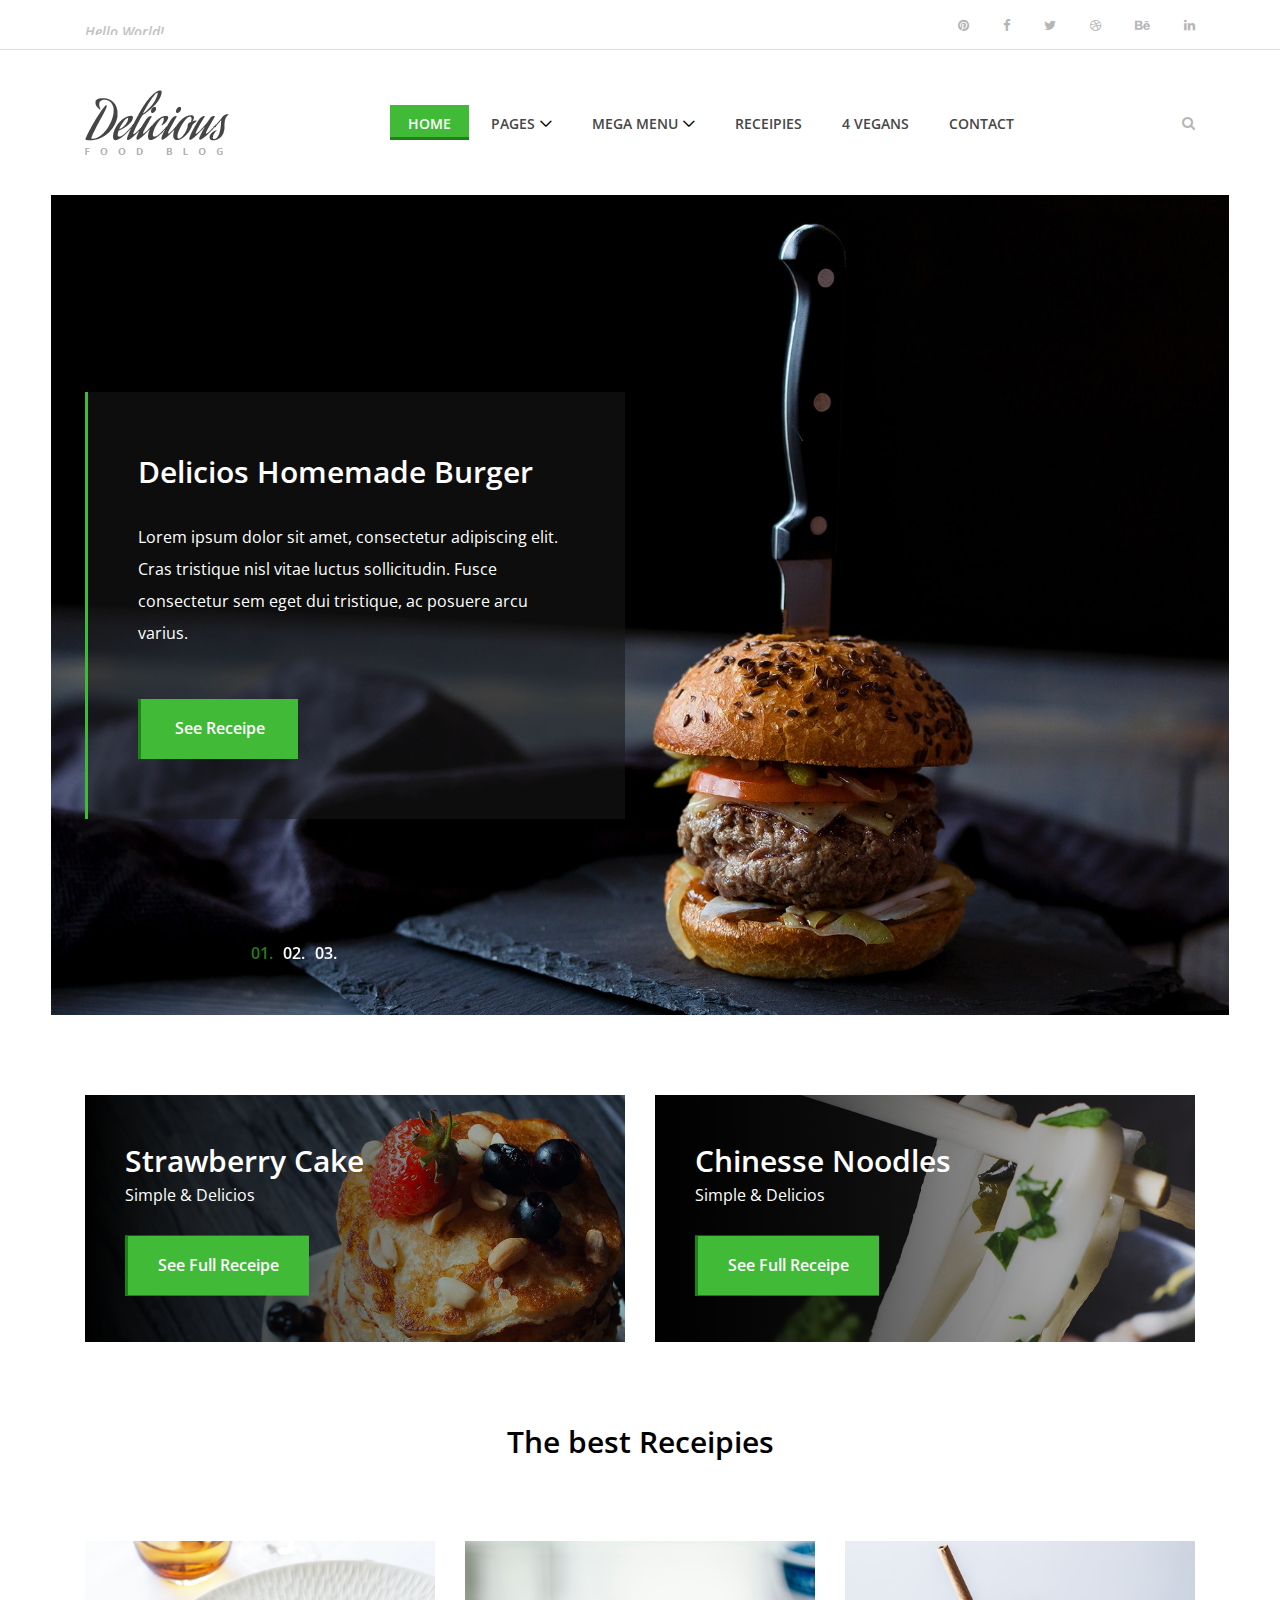
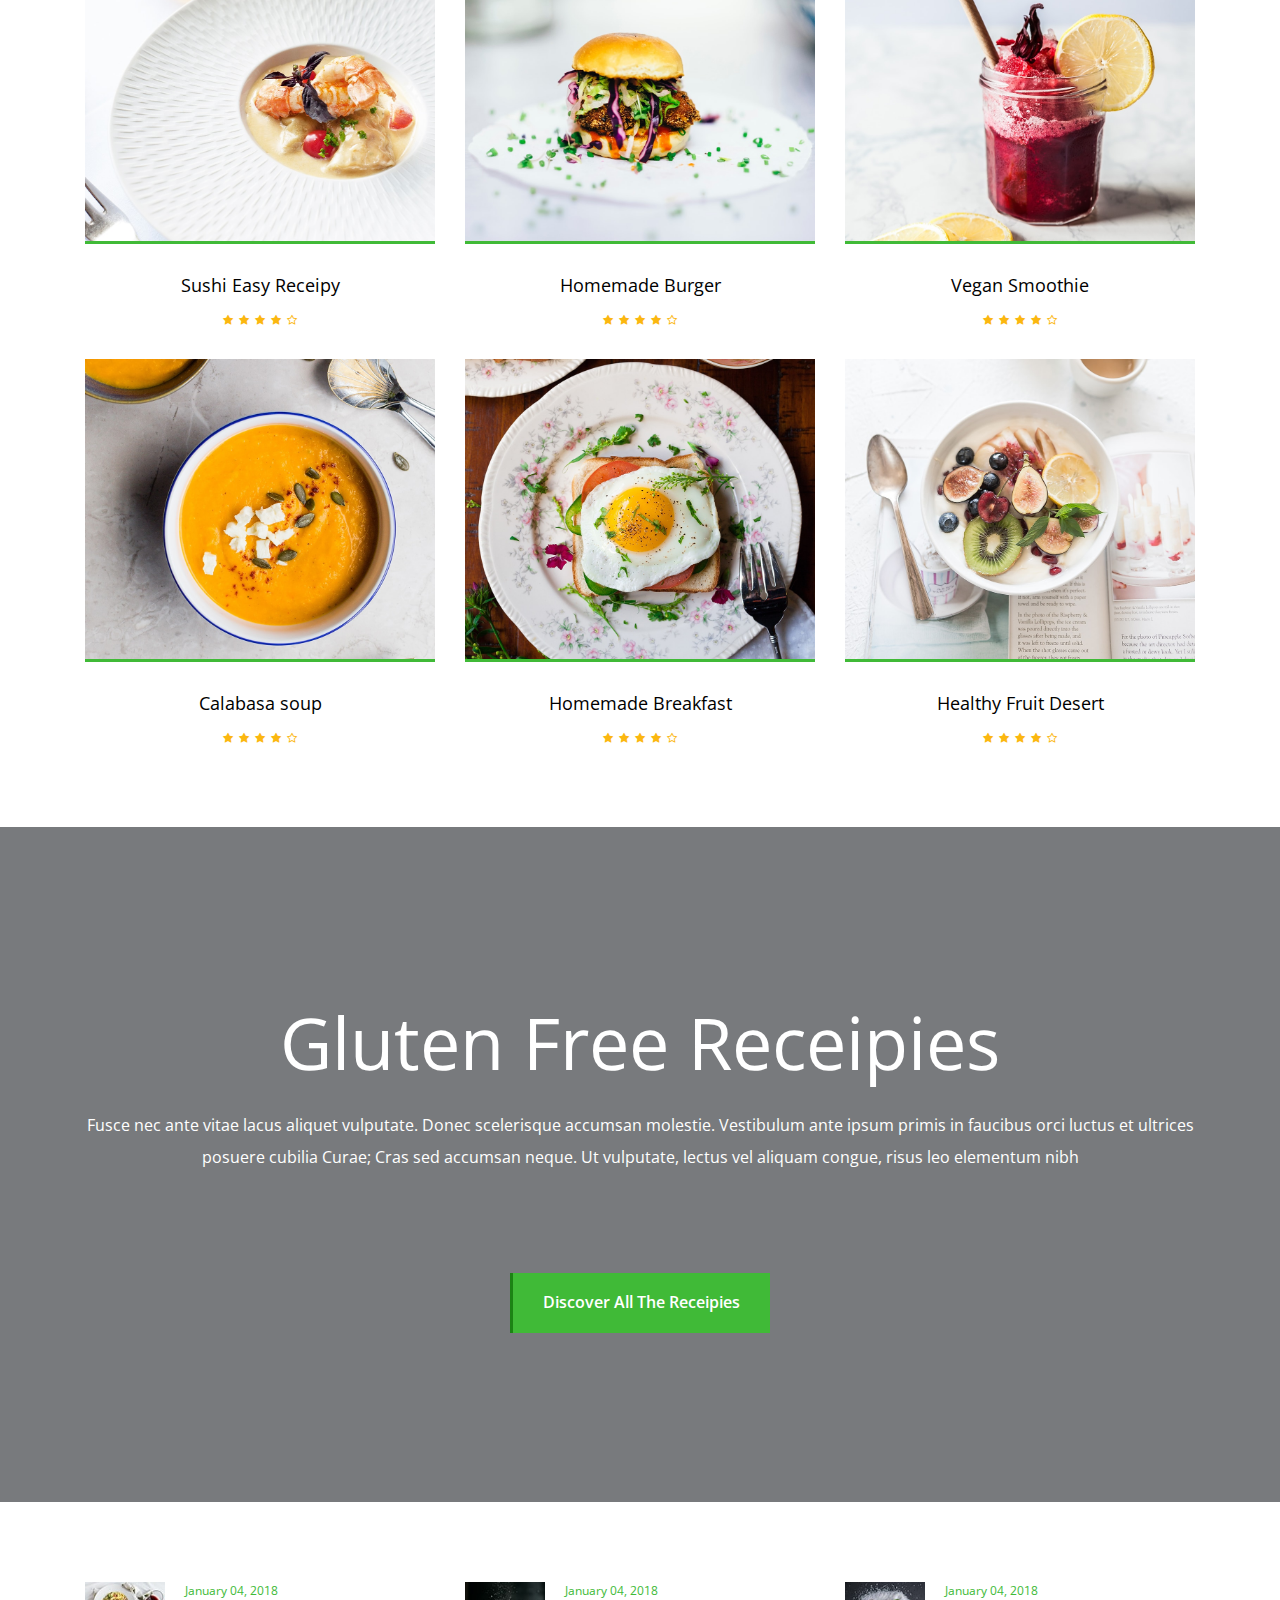
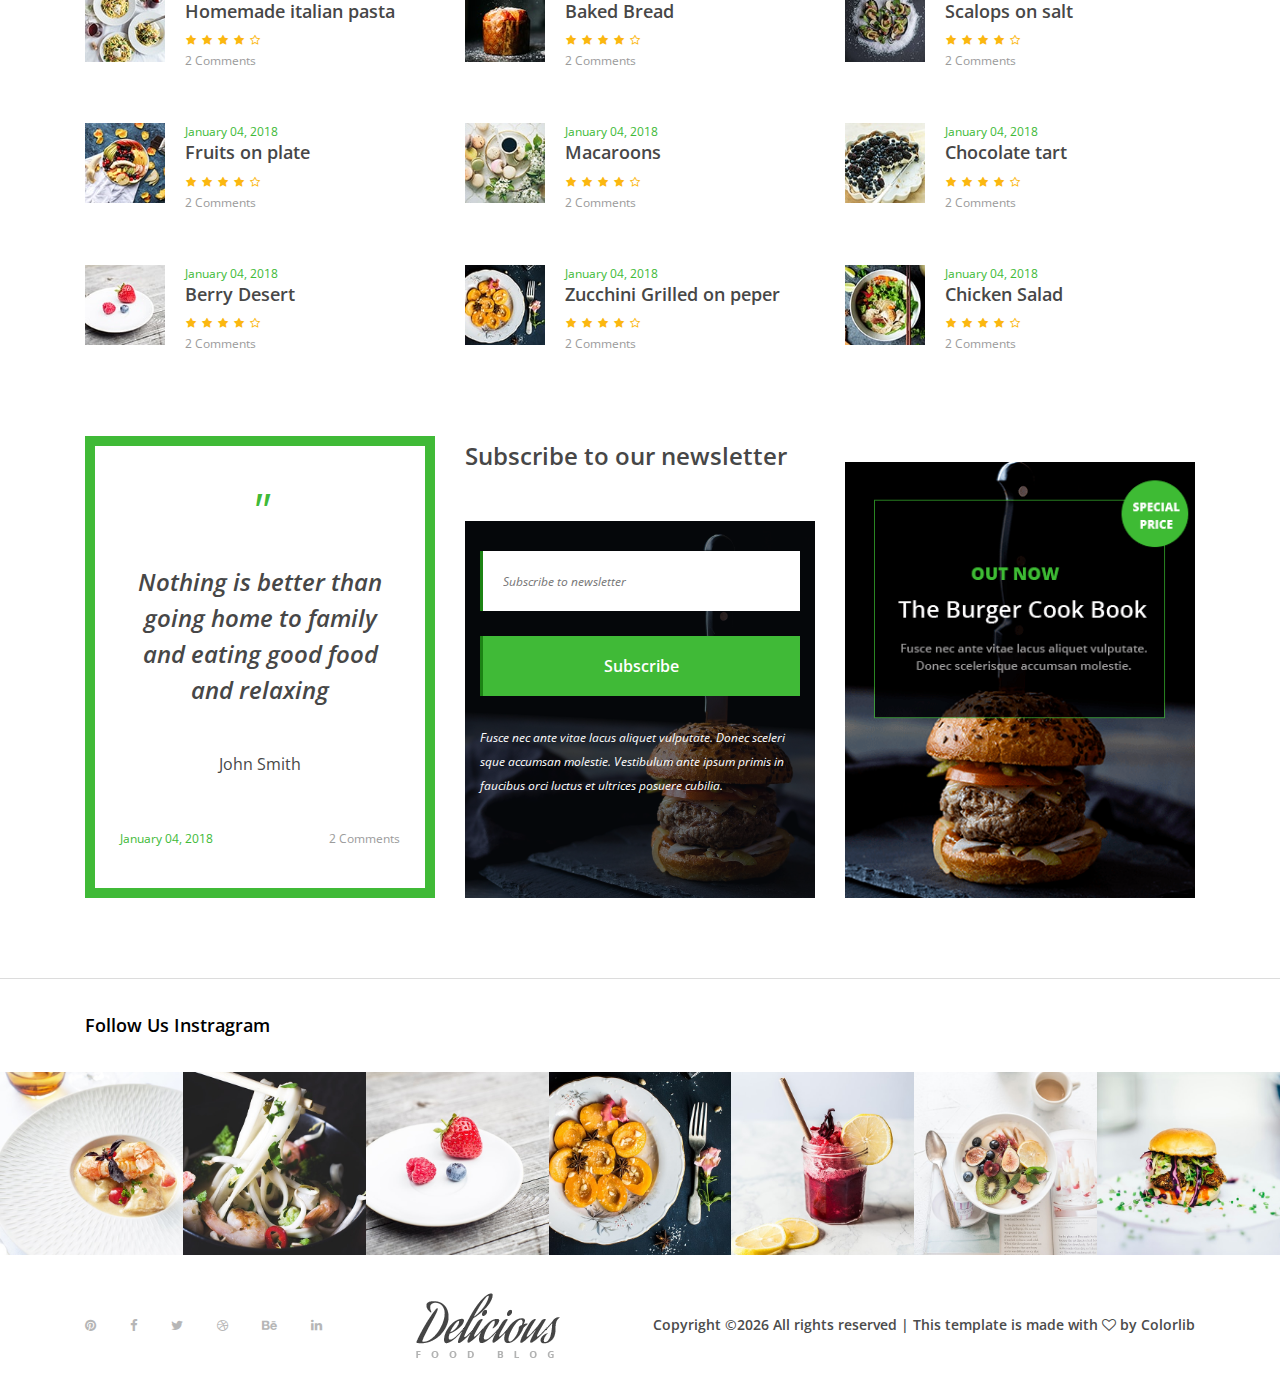
==== index.html @ e217703c "initial commit of colorlib delicious template" ====
<!DOCTYPE html>
<html lang="en">

<head>
    <meta charset="UTF-8">
    <meta name="description" content="">
    <meta http-equiv="X-UA-Compatible" content="IE=edge">
    <meta name="viewport" content="width=device-width, initial-scale=1, shrink-to-fit=no">
    <!-- The above 4 meta tags *must* come first in the head; any other head content must come *after* these tags -->

    <!-- Title -->
    <title>Delicious - Food Blog Template | Home</title>

    <!-- Favicon -->
    <link rel="icon" href="img/core-img/favicon.ico">

    <!-- Core Stylesheet -->
    <link rel="stylesheet" href="style.css">

</head>

<body>
    <!-- Preloader -->
    <div id="preloader">
        <i class="circle-preloader"></i>
        <img src="img/core-img/salad.png" alt="">
    </div>

    <!-- Search Wrapper -->
    <div class="search-wrapper">
        <!-- Close Btn -->
        <div class="close-btn"><i class="fa fa-times" aria-hidden="true"></i></div>

        <div class="container">
            <div class="row">
                <div class="col-12">
                    <form action="#" method="post">
                        <input type="search" name="search" placeholder="Type any keywords...">
                        <button type="submit"><i class="fa fa-search" aria-hidden="true"></i></button>
                    </form>
                </div>
            </div>
        </div>
    </div>

    <!-- ##### Header Area Start ##### -->
    <header class="header-area">

        <!-- Top Header Area -->
        <div class="top-header-area">
            <div class="container h-100">
                <div class="row h-100 align-items-center justify-content-between">
                    <!-- Breaking News -->
                    <div class="col-12 col-sm-6">
                        <div class="breaking-news">
                            <div id="breakingNewsTicker" class="ticker">
                                <ul>
                                    <li><a href="#">Hello World!</a></li>
                                    <li><a href="#">Welcome to Colorlib Family.</a></li>
                                    <li><a href="#">Hello Delicious!</a></li>
                                </ul>
                            </div>
                        </div>
                    </div>

                    <!-- Top Social Info -->
                    <div class="col-12 col-sm-6">
                        <div class="top-social-info text-right">
                            <a href="#"><i class="fa fa-pinterest" aria-hidden="true"></i></a>
                            <a href="#"><i class="fa fa-facebook" aria-hidden="true"></i></a>
                            <a href="#"><i class="fa fa-twitter" aria-hidden="true"></i></a>
                            <a href="#"><i class="fa fa-dribbble" aria-hidden="true"></i></a>
                            <a href="#"><i class="fa fa-behance" aria-hidden="true"></i></a>
                            <a href="#"><i class="fa fa-linkedin" aria-hidden="true"></i></a>
                        </div>
                    </div>
                </div>
            </div>
        </div>

        <!-- Navbar Area -->
        <div class="delicious-main-menu">
            <div class="classy-nav-container breakpoint-off">
                <div class="container">
                    <!-- Menu -->
                    <nav class="classy-navbar justify-content-between" id="deliciousNav">

                        <!-- Logo -->
                        <a class="nav-brand" href="index.html"><img src="img/core-img/logo.png" alt=""></a>

                        <!-- Navbar Toggler -->
                        <div class="classy-navbar-toggler">
                            <span class="navbarToggler"><span></span><span></span><span></span></span>
                        </div>

                        <!-- Menu -->
                        <div class="classy-menu">

                            <!-- close btn -->
                            <div class="classycloseIcon">
                                <div class="cross-wrap"><span class="top"></span><span class="bottom"></span></div>
                            </div>

                            <!-- Nav Start -->
                            <div class="classynav">
                                <ul>
                                    <li class="active"><a href="index.html">Home</a></li>
                                    <li><a href="#">Pages</a>
                                        <ul class="dropdown">
                                            <li><a href="index.html">Home</a></li>
                                            <li><a href="about.html">About Us</a></li>
                                            <li><a href="blog-post.html">Blog Post</a></li>
                                            <li><a href="receipe-post.html">Receipe Post</a></li>
                                            <li><a href="contact.html">Contact</a></li>
                                            <li><a href="elements.html">Elements</a></li>
                                            <li><a href="#">Dropdown</a>
                                                <ul class="dropdown">
                                                    <li><a href="index.html">Home</a></li>
                                                    <li><a href="about.html">About Us</a></li>
                                                    <li><a href="blog-post.html">Blog Post</a></li>
                                                    <li><a href="receipe-post.html">Receipe Post</a></li>
                                                    <li><a href="contact.html">Contact</a></li>
                                                    <li><a href="elements.html">Elements</a></li>
                                                    <li><a href="#">Dropdown</a>
                                                        <ul class="dropdown">
                                                            <li><a href="index.html">Home</a></li>
                                                            <li><a href="about.html">About Us</a></li>
                                                            <li><a href="blog-post.html">Blog Post</a></li>
                                                            <li><a href="receipe-post.html">Receipe Post</a></li>
                                                            <li><a href="contact.html">Contact</a></li>
                                                            <li><a href="elements.html">Elements</a></li>
                                                        </ul>
                                                    </li>
                                                </ul>
                                            </li>
                                        </ul>
                                    </li>
                                    <li><a href="#">Mega Menu</a>
                                        <div class="megamenu">
                                            <ul class="single-mega cn-col-4">
                                                <li class="title">Catagory</li>
                                                <li><a href="index.html">Home</a></li>
                                                <li><a href="about.html">About Us</a></li>
                                                <li><a href="blog-post.html">Blog Post</a></li>
                                                <li><a href="receipe-post.html">Receipe Post</a></li>
                                                <li><a href="contact.html">Contact</a></li>
                                                <li><a href="elements.html">Elements</a></li>
                                            </ul>
                                            <ul class="single-mega cn-col-4">
                                                <li class="title">Catagory</li>
                                                <li><a href="index.html">Home</a></li>
                                                <li><a href="about.html">About Us</a></li>
                                                <li><a href="blog-post.html">Blog Post</a></li>
                                                <li><a href="receipe-post.html">Receipe Post</a></li>
                                                <li><a href="contact.html">Contact</a></li>
                                                <li><a href="elements.html">Elements</a></li>
                                            </ul>
                                            <ul class="single-mega cn-col-4">
                                                <li class="title">Catagory</li>
                                                <li><a href="index.html">Home</a></li>
                                                <li><a href="about.html">About Us</a></li>
                                                <li><a href="blog-post.html">Blog Post</a></li>
                                                <li><a href="receipe-post.html">Receipe Post</a></li>
                                                <li><a href="contact.html">Contact</a></li>
                                                <li><a href="elements.html">Elements</a></li>
                                            </ul>
                                            <div class="single-mega cn-col-4">
                                                <div class="receipe-slider owl-carousel">
                                                    <a href="#"><img src="img/bg-img/bg1.jpg" alt=""></a>
                                                    <a href="#"><img src="img/bg-img/bg6.jpg" alt=""></a>
                                                </div>
                                            </div>
                                        </div>
                                    </li>
                                    <li><a href="receipe-post.html">Receipies</a></li>
                                    <li><a href="receipe-post.html">4 Vegans</a></li>
                                    <li><a href="contact.html">Contact</a></li>
                                </ul>

                                <!-- Newsletter Form -->
                                <div class="search-btn">
                                    <i class="fa fa-search" aria-hidden="true"></i>
                                </div>

                            </div>
                            <!-- Nav End -->
                        </div>
                    </nav>
                </div>
            </div>
        </div>
    </header>
    <!-- ##### Header Area End ##### -->

    <!-- ##### Hero Area Start ##### -->
    <section class="hero-area">
        <div class="hero-slides owl-carousel">
            <!-- Single Hero Slide -->
            <div class="single-hero-slide bg-img" style="background-image: url(img/bg-img/bg1.jpg);">
                <div class="container h-100">
                    <div class="row h-100 align-items-center">
                        <div class="col-12 col-md-9 col-lg-7 col-xl-6">
                            <div class="hero-slides-content" data-animation="fadeInUp" data-delay="100ms">
                                <h2 data-animation="fadeInUp" data-delay="300ms">Delicios Homemade Burger</h2>
                                <p data-animation="fadeInUp" data-delay="700ms">Lorem ipsum dolor sit amet, consectetur adipiscing elit. Cras tristique nisl vitae luctus sollicitudin. Fusce consectetur sem eget dui tristique, ac posuere arcu varius.</p>
                                <a href="#" class="btn delicious-btn" data-animation="fadeInUp" data-delay="1000ms">See Receipe</a>
                            </div>
                        </div>
                    </div>
                </div>
            </div>

            <!-- Single Hero Slide -->
            <div class="single-hero-slide bg-img" style="background-image: url(img/bg-img/bg6.jpg);">
                <div class="container h-100">
                    <div class="row h-100 align-items-center">
                        <div class="col-12 col-md-9 col-lg-7 col-xl-6">
                            <div class="hero-slides-content" data-animation="fadeInUp" data-delay="100ms">
                                <h2 data-animation="fadeInUp" data-delay="300ms">Delicios Homemade Burger</h2>
                                <p data-animation="fadeInUp" data-delay="700ms">Lorem ipsum dolor sit amet, consectetur adipiscing elit. Cras tristique nisl vitae luctus sollicitudin. Fusce consectetur sem eget dui tristique, ac posuere arcu varius.</p>
                                <a href="#" class="btn delicious-btn" data-animation="fadeInUp" data-delay="1000ms">See Receipe</a>
                            </div>
                        </div>
                    </div>
                </div>
            </div>

            <!-- Single Hero Slide -->
            <div class="single-hero-slide bg-img" style="background-image: url(img/bg-img/bg7.jpg);">
                <div class="container h-100">
                    <div class="row h-100 align-items-center">
                        <div class="col-12 col-md-9 col-lg-7 col-xl-6">
                            <div class="hero-slides-content" data-animation="fadeInUp" data-delay="100ms">
                                <h2 data-animation="fadeInUp" data-delay="300ms">Delicios Homemade Burger</h2>
                                <p data-animation="fadeInUp" data-delay="700ms">Lorem ipsum dolor sit amet, consectetur adipiscing elit. Cras tristique nisl vitae luctus sollicitudin. Fusce consectetur sem eget dui tristique, ac posuere arcu varius.</p>
                                <a href="#" class="btn delicious-btn" data-animation="fadeInUp" data-delay="1000ms">See Receipe</a>
                            </div>
                        </div>
                    </div>
                </div>
            </div>
        </div>
    </section>
    <!-- ##### Hero Area End ##### -->

    <!-- ##### Top Catagory Area Start ##### -->
    <section class="top-catagory-area section-padding-80-0">
        <div class="container">
            <div class="row">
                <!-- Top Catagory Area -->
                <div class="col-12 col-lg-6">
                    <div class="single-top-catagory">
                        <img src="img/bg-img/bg2.jpg" alt="">
                        <!-- Content -->
                        <div class="top-cta-content">
                            <h3>Strawberry Cake</h3>
                            <h6>Simple &amp; Delicios</h6>
                            <a href="receipe-post.html" class="btn delicious-btn">See Full Receipe</a>
                        </div>
                    </div>
                </div>
                <!-- Top Catagory Area -->
                <div class="col-12 col-lg-6">
                    <div class="single-top-catagory">
                        <img src="img/bg-img/bg3.jpg" alt="">
                        <!-- Content -->
                        <div class="top-cta-content">
                            <h3>Chinesse Noodles</h3>
                            <h6>Simple &amp; Delicios</h6>
                            <a href="receipe-post.html" class="btn delicious-btn">See Full Receipe</a>
                        </div>
                    </div>
                </div>
            </div>
        </div>
    </section>
    <!-- ##### Top Catagory Area End ##### -->

    <!-- ##### Best Receipe Area Start ##### -->
    <section class="best-receipe-area">
        <div class="container">
            <div class="row">
                <div class="col-12">
                    <div class="section-heading">
                        <h3>The best Receipies</h3>
                    </div>
                </div>
            </div>

            <div class="row">
                <!-- Single Best Receipe Area -->
                <div class="col-12 col-sm-6 col-lg-4">
                    <div class="single-best-receipe-area mb-30">
                        <img src="img/bg-img/r1.jpg" alt="">
                        <div class="receipe-content">
                            <a href="receipe-post.html">
                                <h5>Sushi Easy Receipy</h5>
                            </a>
                            <div class="ratings">
                                <i class="fa fa-star" aria-hidden="true"></i>
                                <i class="fa fa-star" aria-hidden="true"></i>
                                <i class="fa fa-star" aria-hidden="true"></i>
                                <i class="fa fa-star" aria-hidden="true"></i>
                                <i class="fa fa-star-o" aria-hidden="true"></i>
                            </div>
                        </div>
                    </div>
                </div>

                <!-- Single Best Receipe Area -->
                <div class="col-12 col-sm-6 col-lg-4">
                    <div class="single-best-receipe-area mb-30">
                        <img src="img/bg-img/r2.jpg" alt="">
                        <div class="receipe-content">
                            <a href="receipe-post.html">
                                <h5>Homemade Burger</h5>
                            </a>
                            <div class="ratings">
                                <i class="fa fa-star" aria-hidden="true"></i>
                                <i class="fa fa-star" aria-hidden="true"></i>
                                <i class="fa fa-star" aria-hidden="true"></i>
                                <i class="fa fa-star" aria-hidden="true"></i>
                                <i class="fa fa-star-o" aria-hidden="true"></i>
                            </div>
                        </div>
                    </div>
                </div>

                <!-- Single Best Receipe Area -->
                <div class="col-12 col-sm-6 col-lg-4">
                    <div class="single-best-receipe-area mb-30">
                        <img src="img/bg-img/r3.jpg" alt="">
                        <div class="receipe-content">
                            <a href="receipe-post.html">
                                <h5>Vegan Smoothie</h5>
                            </a>
                            <div class="ratings">
                                <i class="fa fa-star" aria-hidden="true"></i>
                                <i class="fa fa-star" aria-hidden="true"></i>
                                <i class="fa fa-star" aria-hidden="true"></i>
                                <i class="fa fa-star" aria-hidden="true"></i>
                                <i class="fa fa-star-o" aria-hidden="true"></i>
                            </div>
                        </div>
                    </div>
                </div>

                <!-- Single Best Receipe Area -->
                <div class="col-12 col-sm-6 col-lg-4">
                    <div class="single-best-receipe-area mb-30">
                        <img src="img/bg-img/r4.jpg" alt="">
                        <div class="receipe-content">
                            <a href="receipe-post.html">
                                <h5>Calabasa soup</h5>
                            </a>
                            <div class="ratings">
                                <i class="fa fa-star" aria-hidden="true"></i>
                                <i class="fa fa-star" aria-hidden="true"></i>
                                <i class="fa fa-star" aria-hidden="true"></i>
                                <i class="fa fa-star" aria-hidden="true"></i>
                                <i class="fa fa-star-o" aria-hidden="true"></i>
                            </div>
                        </div>
                    </div>
                </div>

                <!-- Single Best Receipe Area -->
                <div class="col-12 col-sm-6 col-lg-4">
                    <div class="single-best-receipe-area mb-30">
                        <img src="img/bg-img/r5.jpg" alt="">
                        <div class="receipe-content">
                            <a href="receipe-post.html">
                                <h5>Homemade Breakfast</h5>
                            </a>
                            <div class="ratings">
                                <i class="fa fa-star" aria-hidden="true"></i>
                                <i class="fa fa-star" aria-hidden="true"></i>
                                <i class="fa fa-star" aria-hidden="true"></i>
                                <i class="fa fa-star" aria-hidden="true"></i>
                                <i class="fa fa-star-o" aria-hidden="true"></i>
                            </div>
                        </div>
                    </div>
                </div>

                <!-- Single Best Receipe Area -->
                <div class="col-12 col-sm-6 col-lg-4">
                    <div class="single-best-receipe-area mb-30">
                        <img src="img/bg-img/r6.jpg" alt="">
                        <div class="receipe-content">
                            <a href="receipe-post.html">
                                <h5>Healthy Fruit Desert</h5>
                            </a>
                            <div class="ratings">
                                <i class="fa fa-star" aria-hidden="true"></i>
                                <i class="fa fa-star" aria-hidden="true"></i>
                                <i class="fa fa-star" aria-hidden="true"></i>
                                <i class="fa fa-star" aria-hidden="true"></i>
                                <i class="fa fa-star-o" aria-hidden="true"></i>
                            </div>
                        </div>
                    </div>
                </div>
            </div>
        </div>
    </section>
    <!-- ##### Best Receipe Area End ##### -->

    <!-- ##### CTA Area Start ##### -->
    <section class="cta-area bg-img bg-overlay" style="background-image: url(img/bg-img/bg4.jpg);">
        <div class="container h-100">
            <div class="row h-100 align-items-center">
                <div class="col-12">
                    <!-- Cta Content -->
                    <div class="cta-content text-center">
                        <h2>Gluten Free Receipies</h2>
                        <p>Fusce nec ante vitae lacus aliquet vulputate. Donec scelerisque accumsan molestie. Vestibulum ante ipsum primis in faucibus orci luctus et ultrices posuere cubilia Curae; Cras sed accumsan neque. Ut vulputate, lectus vel aliquam congue, risus leo elementum nibh</p>
                        <a href="#" class="btn delicious-btn">Discover all the receipies</a>
                    </div>
                </div>
            </div>
        </div>
    </section>
    <!-- ##### CTA Area End ##### -->

    <!-- ##### Small Receipe Area Start ##### -->
    <section class="small-receipe-area section-padding-80-0">
        <div class="container">
            <div class="row">

                <!-- Small Receipe Area -->
                <div class="col-12 col-sm-6 col-lg-4">
                    <div class="single-small-receipe-area d-flex">
                        <!-- Receipe Thumb -->
                        <div class="receipe-thumb">
                            <img src="img/bg-img/sr1.jpg" alt="">
                        </div>
                        <!-- Receipe Content -->
                        <div class="receipe-content">
                            <span>January 04, 2018</span>
                            <a href="receipe-post.html">
                                <h5>Homemade italian pasta</h5>
                            </a>
                            <div class="ratings">
                                <i class="fa fa-star" aria-hidden="true"></i>
                                <i class="fa fa-star" aria-hidden="true"></i>
                                <i class="fa fa-star" aria-hidden="true"></i>
                                <i class="fa fa-star" aria-hidden="true"></i>
                                <i class="fa fa-star-o" aria-hidden="true"></i>
                            </div>
                            <p>2 Comments</p>
                        </div>
                    </div>
                </div>

                <!-- Small Receipe Area -->
                <div class="col-12 col-sm-6 col-lg-4">
                    <div class="single-small-receipe-area d-flex">
                        <!-- Receipe Thumb -->
                        <div class="receipe-thumb">
                            <img src="img/bg-img/sr2.jpg" alt="">
                        </div>
                        <!-- Receipe Content -->
                        <div class="receipe-content">
                            <span>January 04, 2018</span>
                            <a href="receipe-post.html">
                                <h5>Baked Bread</h5>
                            </a>
                            <div class="ratings">
                                <i class="fa fa-star" aria-hidden="true"></i>
                                <i class="fa fa-star" aria-hidden="true"></i>
                                <i class="fa fa-star" aria-hidden="true"></i>
                                <i class="fa fa-star" aria-hidden="true"></i>
                                <i class="fa fa-star-o" aria-hidden="true"></i>
                            </div>
                            <p>2 Comments</p>
                        </div>
                    </div>
                </div>

                <!-- Small Receipe Area -->
                <div class="col-12 col-sm-6 col-lg-4">
                    <div class="single-small-receipe-area d-flex">
                        <!-- Receipe Thumb -->
                        <div class="receipe-thumb">
                            <img src="img/bg-img/sr3.jpg" alt="">
                        </div>
                        <!-- Receipe Content -->
                        <div class="receipe-content">
                            <span>January 04, 2018</span>
                            <a href="receipe-post.html">
                                <h5>Scalops on salt</h5>
                            </a>
                            <div class="ratings">
                                <i class="fa fa-star" aria-hidden="true"></i>
                                <i class="fa fa-star" aria-hidden="true"></i>
                                <i class="fa fa-star" aria-hidden="true"></i>
                                <i class="fa fa-star" aria-hidden="true"></i>
                                <i class="fa fa-star-o" aria-hidden="true"></i>
                            </div>
                            <p>2 Comments</p>
                        </div>
                    </div>
                </div>

                <!-- Small Receipe Area -->
                <div class="col-12 col-sm-6 col-lg-4">
                    <div class="single-small-receipe-area d-flex">
                        <!-- Receipe Thumb -->
                        <div class="receipe-thumb">
                            <img src="img/bg-img/sr4.jpg" alt="">
                        </div>
                        <!-- Receipe Content -->
                        <div class="receipe-content">
                            <span>January 04, 2018</span>
                            <a href="receipe-post.html">
                                <h5>Fruits on plate</h5>
                            </a>
                            <div class="ratings">
                                <i class="fa fa-star" aria-hidden="true"></i>
                                <i class="fa fa-star" aria-hidden="true"></i>
                                <i class="fa fa-star" aria-hidden="true"></i>
                                <i class="fa fa-star" aria-hidden="true"></i>
                                <i class="fa fa-star-o" aria-hidden="true"></i>
                            </div>
                            <p>2 Comments</p>
                        </div>
                    </div>
                </div>

                <!-- Small Receipe Area -->
                <div class="col-12 col-sm-6 col-lg-4">
                    <div class="single-small-receipe-area d-flex">
                        <!-- Receipe Thumb -->
                        <div class="receipe-thumb">
                            <img src="img/bg-img/sr5.jpg" alt="">
                        </div>
                        <!-- Receipe Content -->
                        <div class="receipe-content">
                            <span>January 04, 2018</span>
                            <a href="receipe-post.html">
                                <h5>Macaroons</h5>
                            </a>
                            <div class="ratings">
                                <i class="fa fa-star" aria-hidden="true"></i>
                                <i class="fa fa-star" aria-hidden="true"></i>
                                <i class="fa fa-star" aria-hidden="true"></i>
                                <i class="fa fa-star" aria-hidden="true"></i>
                                <i class="fa fa-star-o" aria-hidden="true"></i>
                            </div>
                            <p>2 Comments</p>
                        </div>
                    </div>
                </div>

                <!-- Small Receipe Area -->
                <div class="col-12 col-sm-6 col-lg-4">
                    <div class="single-small-receipe-area d-flex">
                        <!-- Receipe Thumb -->
                        <div class="receipe-thumb">
                            <img src="img/bg-img/sr6.jpg" alt="">
                        </div>
                        <!-- Receipe Content -->
                        <div class="receipe-content">
                            <span>January 04, 2018</span>
                            <a href="receipe-post.html">
                                <h5>Chocolate tart</h5>
                            </a>
                            <div class="ratings">
                                <i class="fa fa-star" aria-hidden="true"></i>
                                <i class="fa fa-star" aria-hidden="true"></i>
                                <i class="fa fa-star" aria-hidden="true"></i>
                                <i class="fa fa-star" aria-hidden="true"></i>
                                <i class="fa fa-star-o" aria-hidden="true"></i>
                            </div>
                            <p>2 Comments</p>
                        </div>
                    </div>
                </div>

                <!-- Small Receipe Area -->
                <div class="col-12 col-sm-6 col-lg-4">
                    <div class="single-small-receipe-area d-flex">
                        <!-- Receipe Thumb -->
                        <div class="receipe-thumb">
                            <img src="img/bg-img/sr7.jpg" alt="">
                        </div>
                        <!-- Receipe Content -->
                        <div class="receipe-content">
                            <span>January 04, 2018</span>
                            <a href="receipe-post.html">
                                <h5>Berry Desert</h5>
                            </a>
                            <div class="ratings">
                                <i class="fa fa-star" aria-hidden="true"></i>
                                <i class="fa fa-star" aria-hidden="true"></i>
                                <i class="fa fa-star" aria-hidden="true"></i>
                                <i class="fa fa-star" aria-hidden="true"></i>
                                <i class="fa fa-star-o" aria-hidden="true"></i>
                            </div>
                            <p>2 Comments</p>
                        </div>
                    </div>
                </div>

                <!-- Small Receipe Area -->
                <div class="col-12 col-sm-6 col-lg-4">
                    <div class="single-small-receipe-area d-flex">
                        <!-- Receipe Thumb -->
                        <div class="receipe-thumb">
                            <img src="img/bg-img/sr8.jpg" alt="">
                        </div>
                        <!-- Receipe Content -->
                        <div class="receipe-content">
                            <span>January 04, 2018</span>
                            <a href="receipe-post.html">
                                <h5>Zucchini Grilled on peper</h5>
                            </a>
                            <div class="ratings">
                                <i class="fa fa-star" aria-hidden="true"></i>
                                <i class="fa fa-star" aria-hidden="true"></i>
                                <i class="fa fa-star" aria-hidden="true"></i>
                                <i class="fa fa-star" aria-hidden="true"></i>
                                <i class="fa fa-star-o" aria-hidden="true"></i>
                            </div>
                            <p>2 Comments</p>
                        </div>
                    </div>
                </div>

                <!-- Small Receipe Area -->
                <div class="col-12 col-sm-6 col-lg-4">
                    <div class="single-small-receipe-area d-flex">
                        <!-- Receipe Thumb -->
                        <div class="receipe-thumb">
                            <img src="img/bg-img/sr9.jpg" alt="">
                        </div>
                        <!-- Receipe Content -->
                        <div class="receipe-content">
                            <span>January 04, 2018</span>
                            <a href="receipe-post.html">
                                <h5>Chicken Salad</h5>
                            </a>
                            <div class="ratings">
                                <i class="fa fa-star" aria-hidden="true"></i>
                                <i class="fa fa-star" aria-hidden="true"></i>
                                <i class="fa fa-star" aria-hidden="true"></i>
                                <i class="fa fa-star" aria-hidden="true"></i>
                                <i class="fa fa-star-o" aria-hidden="true"></i>
                            </div>
                            <p>2 Comments</p>
                        </div>
                    </div>
                </div>
            </div>
        </div>
    </section>
    <!-- ##### Small Receipe Area End ##### -->

    <!-- ##### Quote Subscribe Area Start ##### -->
    <section class="quote-subscribe-adds">
        <div class="container">
            <div class="row align-items-end">
                <!-- Quote -->
                <div class="col-12 col-lg-4">
                    <div class="quote-area text-center">
                        <span>"</span>
                        <h4>Nothing is better than going home to family and eating good food and relaxing</h4>
                        <p>John Smith</p>
                        <div class="date-comments d-flex justify-content-between">
                            <div class="date">January 04, 2018</div>
                            <div class="comments">2 Comments</div>
                        </div>
                    </div>
                </div>

                <!-- Newsletter -->
                <div class="col-12 col-lg-4">
                    <div class="newsletter-area">
                        <h4>Subscribe to our newsletter</h4>
                        <!-- Form -->
                        <div class="newsletter-form bg-img bg-overlay" style="background-image: url(img/bg-img/bg1.jpg);">
                            <form action="#" method="post">
                                <input type="email" name="email" placeholder="Subscribe to newsletter">
                                <button type="submit" class="btn delicious-btn w-100">Subscribe</button>
                            </form>
                            <p>Fusce nec ante vitae lacus aliquet vulputate. Donec sceleri sque accumsan molestie. Vestibulum ante ipsum primis in faucibus orci luctus et ultrices posuere cubilia.</p>
                        </div>
                    </div>
                </div>

                <!-- Adds -->
                <div class="col-12 col-lg-4">
                    <div class="delicious-add">
                        <img src="img/bg-img/add.png" alt="">
                    </div>
                </div>
            </div>
        </div>
    </section>
    <!-- ##### Quote Subscribe Area End ##### -->

    <!-- ##### Follow Us Instagram Area Start ##### -->
    <div class="follow-us-instagram">
        <div class="container">
            <div class="row">
                <div class="col-12">
                    <h5>Follow Us Instragram</h5>
                </div>
            </div>
        </div>
        <!-- Instagram Feeds -->
        <div class="insta-feeds d-flex flex-wrap">
            <!-- Single Insta Feeds -->
            <div class="single-insta-feeds">
                <img src="img/bg-img/insta1.jpg" alt="">
                <!-- Icon -->
                <div class="insta-icon">
                    <a href="#"><i class="fa fa-instagram" aria-hidden="true"></i></a>
                </div>
            </div>

            <!-- Single Insta Feeds -->
            <div class="single-insta-feeds">
                <img src="img/bg-img/insta2.jpg" alt="">
                <!-- Icon -->
                <div class="insta-icon">
                    <a href="#"><i class="fa fa-instagram" aria-hidden="true"></i></a>
                </div>
            </div>

            <!-- Single Insta Feeds -->
            <div class="single-insta-feeds">
                <img src="img/bg-img/insta3.jpg" alt="">
                <!-- Icon -->
                <div class="insta-icon">
                    <a href="#"><i class="fa fa-instagram" aria-hidden="true"></i></a>
                </div>
            </div>

            <!-- Single Insta Feeds -->
            <div class="single-insta-feeds">
                <img src="img/bg-img/insta4.jpg" alt="">
                <!-- Icon -->
                <div class="insta-icon">
                    <a href="#"><i class="fa fa-instagram" aria-hidden="true"></i></a>
                </div>
            </div>

            <!-- Single Insta Feeds -->
            <div class="single-insta-feeds">
                <img src="img/bg-img/insta5.jpg" alt="">
                <!-- Icon -->
                <div class="insta-icon">
                    <a href="#"><i class="fa fa-instagram" aria-hidden="true"></i></a>
                </div>
            </div>

            <!-- Single Insta Feeds -->
            <div class="single-insta-feeds">
                <img src="img/bg-img/insta6.jpg" alt="">
                <!-- Icon -->
                <div class="insta-icon">
                    <a href="#"><i class="fa fa-instagram" aria-hidden="true"></i></a>
                </div>
            </div>

            <!-- Single Insta Feeds -->
            <div class="single-insta-feeds">
                <img src="img/bg-img/insta7.jpg" alt="">
                <!-- Icon -->
                <div class="insta-icon">
                    <a href="#"><i class="fa fa-instagram" aria-hidden="true"></i></a>
                </div>
            </div>
        </div>
    </div>
    <!-- ##### Follow Us Instagram Area End ##### -->

    <!-- ##### Footer Area Start ##### -->
    <footer class="footer-area">
        <div class="container h-100">
            <div class="row h-100">
                <div class="col-12 h-100 d-flex flex-wrap align-items-center justify-content-between">
                    <!-- Footer Social Info -->
                    <div class="footer-social-info text-right">
                        <a href="#"><i class="fa fa-pinterest" aria-hidden="true"></i></a>
                        <a href="#"><i class="fa fa-facebook" aria-hidden="true"></i></a>
                        <a href="#"><i class="fa fa-twitter" aria-hidden="true"></i></a>
                        <a href="#"><i class="fa fa-dribbble" aria-hidden="true"></i></a>
                        <a href="#"><i class="fa fa-behance" aria-hidden="true"></i></a>
                        <a href="#"><i class="fa fa-linkedin" aria-hidden="true"></i></a>
                    </div>
                    <!-- Footer Logo -->
                    <div class="footer-logo">
                        <a href="index.html"><img src="img/core-img/logo.png" alt=""></a>
                    </div>
                    <!-- Copywrite -->
                    <p><!-- Link back to Colorlib can't be removed. Template is licensed under CC BY 3.0. -->
Copyright &copy;<script>document.write(new Date().getFullYear());</script> All rights reserved | This template is made with <i class="fa fa-heart-o" aria-hidden="true"></i> by <a href="https://colorlib.com" target="_blank">Colorlib</a>
<!-- Link back to Colorlib can't be removed. Template is licensed under CC BY 3.0. --></p>
                </div>
            </div>
        </div>
    </footer>
    <!-- ##### Footer Area Start ##### -->

    <!-- ##### All Javascript Files ##### -->
    <!-- jQuery-2.2.4 js -->
    <script src="js/jquery/jquery-2.2.4.min.js"></script>
    <!-- Popper js -->
    <script src="js/bootstrap/popper.min.js"></script>
    <!-- Bootstrap js -->
    <script src="js/bootstrap/bootstrap.min.js"></script>
    <!-- All Plugins js -->
    <script src="js/plugins/plugins.js"></script>
    <!-- Active js -->
    <script src="js/active.js"></script>
</body>

</html>
---- style.css ----
/* [Master Stylesheet v1.0]

- Template Name: Delicious - Food Blog Template
- Template Author: Colorlib
- Template URL: colorlib.com
- Version: 1.0.0

*/
/* :: 1.0 Import Fonts */
@import url("https://fonts.googleapis.com/css?family=Open+Sans:300,300i,400,400i,600,600i,700,700i,800,800i");
/* :: 2.0 Import All CSS */
@import url(css/bootstrap.min.css);
@import url(css/owl.carousel.min.css);
@import url(css/animate.css);
@import url(css/magnific-popup.css);
@import url(css/font-awesome.min.css);
@import url(css/custom-icon.css);
@import url(css/classy-nav.min.css);
@import url(css/nice-select.min.css);
/* :: 3.0 Base CSS */
* {
  margin: 0;
  padding: 0; }

body {
  font-family: "Open Sans", sans-serif;
  font-size: 14px; }

h1,
h2,
h3,
h4,
h5,
h6 {
  color: #000000;
  line-height: 1.3;
  font-weight: 600; }

p {
  color: #9b9b9b;
  font-size: 14px;
  line-height: 2;
  font-weight: 400; }

a,
a:hover,
a:focus {
  -webkit-transition-duration: 500ms;
  transition-duration: 500ms;
  text-decoration: none;
  outline: 0 solid transparent;
  color: #000000;
  font-weight: 600;
  font-size: 14px;
  color: #474747; }

ul,
ol {
  margin: 0; }
  ul li,
  ol li {
    list-style: none; }

img {
  height: auto;
  max-width: 100%; }

/* Spacing */
.mt-15 {
  margin-top: 15px !important; }

.mt-30 {
  margin-top: 30px !important; }

.mt-50 {
  margin-top: 50px !important; }

.mt-70 {
  margin-top: 70px !important; }

.mt-100 {
  margin-top: 100px !important; }

.mb-15 {
  margin-bottom: 15px !important; }

.mb-30 {
  margin-bottom: 30px !important; }

.mb-50 {
  margin-bottom: 50px !important; }

.mb-70 {
  margin-bottom: 70px !important; }

.mb-80 {
  margin-bottom: 80px !important; }

.mb-100 {
  margin-bottom: 100px !important; }

.ml-15 {
  margin-left: 15px !important; }

.ml-30 {
  margin-left: 30px !important; }

.ml-50 {
  margin-left: 50px !important; }

.mr-15 {
  margin-right: 15px !important; }

.mr-30 {
  margin-right: 30px !important; }

.mr-50 {
  margin-right: 50px !important; }

/* Height */
.height-400 {
  height: 400px !important; }

.height-500 {
  height: 500px !important; }

.height-600 {
  height: 600px !important; }

.height-700 {
  height: 700px !important; }

.height-800 {
  height: 800px !important; }

/* Section Padding */
.section-padding-80 {
  padding-top: 80px;
  padding-bottom: 80px; }

.section-padding-80-0 {
  padding-top: 80px;
  padding-bottom: 0; }

.section-padding-0-80 {
  padding-top: 0;
  padding-bottom: 80px; }

/* Section Heading */
.section-heading {
  position: relative;
  z-index: 1;
  margin-bottom: 80px;
  text-align: center; }
  .section-heading h3 {
    font-size: 30px;
    margin-bottom: 0; }
  .section-heading.text-left {
    text-align: left !important; }
  .section-heading.white h3 {
    color: #ffffff; }

/* Preloader */
#preloader {
  background-color: #ffffff;
  width: 100%;
  height: 100%;
  position: fixed;
  top: 0;
  left: 0;
  right: 0;
  z-index: 5000; }
  #preloader img {
    width: 30px;
    position: absolute;
    top: 50%;
    left: 50%;
    -webkit-transform: translate(-50%, -50%);
    transform: translate(-50%, -50%);
    z-index: 10; }
  #preloader .circle-preloader {
    display: block;
    width: 60px;
    height: 60px;
    border: 2px solid #ccc;
    border-bottom-color: #1c8314;
    border-radius: 50%;
    position: absolute;
    top: 0;
    left: 0;
    right: 0;
    bottom: 0;
    margin: auto;
    animation: spin 2s infinite linear; }
@-webkit-keyframes spin {
  100% {
    -webkit-transform: rotate(360deg);
    transform: rotate(360deg); } }
@keyframes spin {
  100% {
    -webkit-transform: rotate(360deg);
    transform: rotate(360deg); } }
/* Miscellaneous */
.bg-img {
  background-position: center center;
  background-size: cover;
  background-repeat: no-repeat; }

.bg-white {
  background-color: #ffffff !important; }

.bg-dark {
  background-color: #000000 !important; }

.bg-transparent {
  background-color: transparent !important; }

.font-bold {
  font-weight: 700; }

.font-light {
  font-weight: 300; }

.bg-overlay {
  position: relative;
  z-index: 2;
  background-position: center center;
  background-size: cover; }
  .bg-overlay::after {
    background-color: rgba(10, 12, 18, 0.55);
    position: absolute;
    z-index: -1;
    top: 0;
    left: 0;
    width: 100%;
    height: 100%;
    content: ""; }

.mfp-image-holder .mfp-close,
.mfp-iframe-holder .mfp-close {
  color: #ffffff;
  right: 0;
  padding-right: 0;
  width: 30px;
  height: 30px;
  background-color: #40ba37;
  line-height: 30px;
  text-align: center;
  position: absolute;
  top: 0;
  right: -30px; }
  @media only screen and (min-width: 768px) and (max-width: 991px) {
    .mfp-image-holder .mfp-close,
    .mfp-iframe-holder .mfp-close {
      right: 0; } }
  @media only screen and (max-width: 767px) {
    .mfp-image-holder .mfp-close,
    .mfp-iframe-holder .mfp-close {
      right: 0; } }

input:focus,
textarea:focus {
  outline: none;
  box-shadow: none;
  border-color: transparent; }

.nice-select {
  border: none;
  background-color: #f3f5f8;
  border-radius: 0;
  width: 100%;
  height: 60px;
  line-height: 60px;
  color: #2f2f2f; }
  .nice-select span {
    color: #2f2f2f; }
  .nice-select::after {
    right: 20px; }
  .nice-select .list {
    background-color: #ffffff;
    border: none;
    border-radius: 0;
    box-shadow: 0 0 4px 0 rgba(0, 0, 0, 0.1);
    margin-top: 0;
    width: 100%; }

/* ScrollUp */
#scrollUp {
  background-color: #40ba37;
  border-radius: 0;
  bottom: 60px;
  box-shadow: 0 2px 6px 0 rgba(0, 0, 0, 0.3);
  color: #ffffff;
  font-size: 24px;
  height: 40px;
  line-height: 38px;
  right: 60px;
  text-align: center;
  width: 40px;
  -webkit-transition-duration: 500ms;
  transition-duration: 500ms; }
  #scrollUp:hover {
    background-color: #141414; }
  @media only screen and (max-width: 767px) {
    #scrollUp {
      bottom: 30px;
      right: 30px; } }

/* Button */
.delicious-btn {
  display: inline-block;
  min-width: 160px;
  height: 60px;
  color: #ffffff;
  border: none;
  border-left: 3px solid #1c8314;
  border-radius: 0;
  padding: 0 30px;
  font-size: 16px;
  line-height: 58px;
  font-weight: 600;
  -webkit-transition-duration: 500ms;
  transition-duration: 500ms;
  text-transform: capitalize;
  background-color: #40ba37; }
  .delicious-btn.active, .delicious-btn:hover, .delicious-btn:focus {
    font-size: 16px;
    font-weight: 600;
    color: #ffffff;
    background-color: #1c8314;
    border-color: #40ba37; }
  .delicious-btn.btn-2 {
    background-color: #1c8314;
    border-color: #40ba37; }
    .delicious-btn.btn-2.active, .delicious-btn.btn-2:hover, .delicious-btn.btn-2:focus {
      background-color: #40ba37;
      border-color: #1c8314; }
  .delicious-btn.btn-3 {
    background-color: #474747;
    border-color: #1c8314; }
    .delicious-btn.btn-3.active, .delicious-btn.btn-3:hover, .delicious-btn.btn-3:focus {
      background-color: #40ba37;
      border-color: #1c8314; }
  .delicious-btn.btn-4 {
    background-color: transparent;
    border: 3px solid #40ba37;
    line-height: 53px;
    color: #40ba37; }
    @media only screen and (max-width: 767px) {
      .delicious-btn.btn-4 {
        height: 40px;
        line-height: 33px; } }
    .delicious-btn.btn-4.active, .delicious-btn.btn-4:hover, .delicious-btn.btn-4:focus {
      line-height: 53px;
      color: #ffffff;
      background-color: #40ba37; }
      @media only screen and (max-width: 767px) {
        .delicious-btn.btn-4.active, .delicious-btn.btn-4:hover, .delicious-btn.btn-4:focus {
          height: 40px;
          line-height: 33px; } }
  @media only screen and (max-width: 767px) {
    .delicious-btn {
      height: 40px;
      line-height: 39px; } }

/* :: 4.0 Search Wrapper */
.search-wrapper {
  width: 100%;
  height: 70px;
  position: fixed;
  z-index: 200;
  top: -80px;
  left: 0;
  background-color: #40ba37;
  -webkit-transition-duration: 700ms;
  transition-duration: 700ms; }
  .search-wrapper form {
    position: relative;
    z-index: 1; }
    .search-wrapper form input {
      width: 90%;
      height: 40px;
      border: 2px solid #ffffff;
      font-size: 12px;
      font-style: italic;
      padding: 0 20px;
      margin: 15px 0; }
      @media only screen and (max-width: 767px) {
        .search-wrapper form input {
          width: 80%; } }
    .search-wrapper form button {
      position: absolute;
      width: 60px;
      height: 40px;
      z-index: 1;
      top: 15px;
      border: none;
      right: 10%;
      cursor: pointer;
      outline: none; }
      @media only screen and (max-width: 767px) {
        .search-wrapper form button {
          right: 20%; } }
  .search-wrapper .close-btn {
    position: absolute;
    width: 70px;
    height: 100%;
    background-color: #000000;
    line-height: 50px;
    color: #ffffff;
    text-align: center;
    cursor: pointer;
    line-height: 70px;
    font-size: 12px;
    right: 0;
    top: 0;
    z-index: 100; }
  .search-wrapper.on {
    top: 0; }

/* :: 5.0 Header Area CSS */
.header-area {
  position: relative;
  z-index: 100;
  width: 100%; }
  .header-area .top-header-area {
    width: 100%;
    height: 50px;
    background-color: #ffffff;
    border-bottom: 1px solid #dddee9; }
    @media only screen and (max-width: 767px) {
      .header-area .top-header-area {
        height: 70px; } }
    .header-area .top-header-area .breaking-news {
      position: relative;
      z-index: 1; }
      .header-area .top-header-area .breaking-news .ticker {
        width: 100%;
        text-align: left;
        position: relative;
        overflow: hidden; }
        .header-area .top-header-area .breaking-news .ticker ul {
          width: 100%;
          position: relative;
          z-index: 1; }
          .header-area .top-header-area .breaking-news .ticker ul li {
            display: none;
            width: 100%; }
            .header-area .top-header-area .breaking-news .ticker ul li a {
              font-size: 14px;
              color: #b6b6b6;
              font-style: italic; }
              .header-area .top-header-area .breaking-news .ticker ul li a:hover, .header-area .top-header-area .breaking-news .ticker ul li a:focus {
                color: #40ba37; }
    .header-area .top-header-area .top-social-info a {
      display: inline-block;
      color: #b6b6b6;
      font-size: 13px;
      margin-right: 30px; }
      .header-area .top-header-area .top-social-info a:last-child {
        margin-right: 0; }
      .header-area .top-header-area .top-social-info a:hover, .header-area .top-header-area .top-social-info a:focus, .header-area .top-header-area .top-social-info a.active {
        color: #40ba37; }
  .header-area .delicious-main-menu {
    position: relative;
    width: 100%;
    z-index: 100;
    height: 145px; }
    @media only screen and (max-width: 767px) {
      .header-area .delicious-main-menu {
        height: 80px; } }
    .header-area .delicious-main-menu .classy-nav-container {
      background-color: transparent; }
    .header-area .delicious-main-menu .classy-navbar {
      height: 145px;
      padding: 0; }
      @media only screen and (max-width: 767px) {
        .header-area .delicious-main-menu .classy-navbar {
          height: 80px; } }
      .header-area .delicious-main-menu .classy-navbar .classynav ul li a {
        font-weight: 600; }
        .header-area .delicious-main-menu .classy-navbar .classynav ul li a:hover, .header-area .delicious-main-menu .classy-navbar .classynav ul li a:focus {
          font-weight: 600; }
      .header-area .delicious-main-menu .classy-navbar .classynav > ul > li > a {
        text-transform: uppercase;
        padding: 12px 18px 11px;
        background-color: transparent;
        border-bottom: 3px solid transparent;
        line-height: 1;
        color: #474747;
        font-weight: 600; }
        .header-area .delicious-main-menu .classy-navbar .classynav > ul > li > a:hover, .header-area .delicious-main-menu .classy-navbar .classynav > ul > li > a:focus {
          font-size: 14px;
          color: #ffffff;
          background-color: #40ba37;
          border-bottom: 3px solid #1c8314; }
          .header-area .delicious-main-menu .classy-navbar .classynav > ul > li > a:hover::after, .header-area .delicious-main-menu .classy-navbar .classynav > ul > li > a:focus::after {
            color: #ffffff; }
      .header-area .delicious-main-menu .classy-navbar .classynav > ul > li.active > a {
        color: #ffffff;
        background-color: #40ba37;
        border-bottom: 3px solid #1c8314; }
        .header-area .delicious-main-menu .classy-navbar .classynav > ul > li.active > a::after {
          color: #ffffff; }
    .header-area .delicious-main-menu .classynav .search-btn {
      color: #b6b6b6;
      margin-left: 150px;
      cursor: pointer;
      -webkit-transition-duration: 500ms;
      transition-duration: 500ms; }
      .header-area .delicious-main-menu .classynav .search-btn i {
        -webkit-transition-duration: 500ms;
        transition-duration: 500ms; }
      .header-area .delicious-main-menu .classynav .search-btn:hover i, .header-area .delicious-main-menu .classynav .search-btn:focus i {
        color: #40ba37; }
      @media only screen and (min-width: 992px) and (max-width: 1199px) {
        .header-area .delicious-main-menu .classynav .search-btn {
          margin-left: 50px; } }
      @media only screen and (min-width: 768px) and (max-width: 991px) {
        .header-area .delicious-main-menu .classynav .search-btn {
          margin-left: 30px;
          margin-top: 30px; } }
      @media only screen and (max-width: 767px) {
        .header-area .delicious-main-menu .classynav .search-btn {
          margin-left: 30px;
          margin-top: 30px; } }
  @media only screen and (max-width: 767px) {
    .header-area .nav-brand img {
      max-width: 90px; } }

/* :: 6.0 Welcome Area CSS */
.hero-area {
  position: relative;
  z-index: 1;
  margin-left: 4%;
  margin-right: 4%; }

.hero-slides {
  position: relative;
  z-index: 1; }
  .hero-slides .single-hero-slide {
    width: 100%;
    height: 820px;
    position: relative;
    z-index: 1; }
    @media only screen and (min-width: 992px) and (max-width: 1199px) {
      .hero-slides .single-hero-slide {
        height: 650px; } }
    @media only screen and (min-width: 768px) and (max-width: 991px) {
      .hero-slides .single-hero-slide {
        height: 650px; } }
    @media only screen and (max-width: 767px) {
      .hero-slides .single-hero-slide {
        height: 650px; } }
    .hero-slides .single-hero-slide .hero-slides-content {
      position: relative;
      z-index: 1;
      padding: 60px 50px;
      border-left: 3px solid #40ba37;
      background-color: rgba(24, 24, 24, 0.54); }
      @media only screen and (max-width: 767px) {
        .hero-slides .single-hero-slide .hero-slides-content {
          padding: 30px 20px; } }
      .hero-slides .single-hero-slide .hero-slides-content h2 {
        font-size: 30px;
        color: #ffffff;
        margin-bottom: 30px;
        font-weight: 600; }
        @media only screen and (max-width: 767px) {
          .hero-slides .single-hero-slide .hero-slides-content h2 {
            font-size: 24px; } }
      .hero-slides .single-hero-slide .hero-slides-content p {
        font-size: 16px;
        margin-bottom: 50px;
        color: #ffffff; }
  .hero-slides .owl-prev,
  .hero-slides .owl-next {
    background-color: transparent;
    width: 40px;
    height: 40px;
    line-height: 40px;
    color: #ffffff;
    top: 50%;
    margin-top: -20px;
    left: 4%;
    position: absolute;
    z-index: 10;
    text-align: center;
    font-size: 16px;
    font-weight: 600;
    opacity: 0;
    visibility: hidden;
    -webkit-transition-duration: 500ms;
    transition-duration: 500ms;
    border-bottom: 3px solid #1c8314; }
    @media only screen and (max-width: 767px) {
      .hero-slides .owl-prev,
      .hero-slides .owl-next {
        font-size: 13px; } }
  .hero-slides .owl-next {
    left: auto;
    right: 4%; }
  .hero-slides:hover .owl-prev, .hero-slides:hover .owl-next {
    opacity: 1;
    visibility: visible; }
  .hero-slides .owl-dots {
    display: -webkit-box;
    display: -ms-flexbox;
    display: flex;
    position: absolute;
    bottom: 50px;
    z-index: 10;
    width: 80%;
    left: 17%; }
    .hero-slides .owl-dots .owl-dot {
      font-size: 16px;
      font-weight: 600;
      color: #ffffff;
      margin-right: 10px; }
      .hero-slides .owl-dots .owl-dot.active {
        color: #1c8314; }

@media only screen and (min-width: 768px) and (max-width: 991px) {
  .breakpoint-on .classynav ul li.cn-dropdown-item > a::after,
  .breakpoint-on .classynav ul li.megamenu-item > a::after {
    top: 10px; } }
@media only screen and (max-width: 767px) {
  .breakpoint-on .classynav ul li.cn-dropdown-item > a::after,
  .breakpoint-on .classynav ul li.megamenu-item > a::after {
    top: 10px; } }

/* :: 7.0 Top Catagory Area */
.single-top-catagory {
  position: relative;
  z-index: 2;
  margin-bottom: 80px;
  -webkit-transition-duration: 500ms;
  transition-duration: 500ms;
  overflow: hidden; }
  .single-top-catagory img {
    width: 100%; }
  .single-top-catagory::after {
    content: "";
    position: absolute;
    height: 100%;
    width: 100%;
    z-index: 5;
    top: 0;
    left: 0;
    background: rgba(0, 0, 0, 0.8);
    background: -webkit-linear-gradient(to right, #000, rgba(0, 0, 0, 0.1));
    background: linear-gradient(to right, #000, rgba(0, 0, 0, 0.1)); }
  .single-top-catagory .top-cta-content {
    position: absolute;
    top: 50%;
    left: 40px;
    width: auto;
    height: auto;
    -webkit-transform: translateY(-50%);
    transform: translateY(-50%);
    z-index: 10; }
    .single-top-catagory .top-cta-content h3 {
      font-size: 30px;
      color: #ffffff;
      font-weight: 600;
      margin-bottom: 5px; }
      @media only screen and (max-width: 767px) {
        .single-top-catagory .top-cta-content h3 {
          font-size: 18px; } }
    .single-top-catagory .top-cta-content h6 {
      color: #ffffff;
      margin-bottom: 30px;
      display: block;
      font-weight: 400; }
      @media only screen and (max-width: 767px) {
        .single-top-catagory .top-cta-content h6 {
          margin-bottom: 10px; } }

/* :: 8.0 Best Receipe Area */
.best-receipe-area {
  position: relative;
  z-index: 1;
  padding-bottom: 50px; }

.single-best-receipe-area {
  position: relative;
  z-index: 1; }
  .single-best-receipe-area img {
    border-bottom: 3px solid #40ba37; }
  .single-best-receipe-area .receipe-content {
    padding-top: 30px;
    text-align: center; }
    .single-best-receipe-area .receipe-content h5 {
      font-size: 18px;
      margin-bottom: 10px;
      font-weight: 400;
      -webkit-transition-duration: 500ms;
      transition-duration: 500ms; }
      .single-best-receipe-area .receipe-content h5:hover, .single-best-receipe-area .receipe-content h5:focus {
        color: #40ba37; }
    .single-best-receipe-area .receipe-content .ratings i {
      font-size: 11px;
      color: #fbb710;
      display: inline-block;
      padding: 0 1px; }

/* :: 9.0 Cta Area */
.cta-area {
  position: relative;
  z-index: 2;
  width: 100%;
  height: 675px;
  background-attachment: fixed; }
  .cta-area .cta-content h2 {
    font-size: 72px;
    margin-bottom: 20px;
    color: #ffffff;
    font-weight: 400; }
    @media only screen and (min-width: 992px) and (max-width: 1199px) {
      .cta-area .cta-content h2 {
        font-size: 48px; } }
    @media only screen and (min-width: 768px) and (max-width: 991px) {
      .cta-area .cta-content h2 {
        font-size: 48px; } }
    @media only screen and (max-width: 767px) {
      .cta-area .cta-content h2 {
        font-size: 30px; } }
  .cta-area .cta-content p {
    color: #ffffff;
    margin-bottom: 100px;
    font-size: 16px; }
    @media only screen and (max-width: 767px) {
      .cta-area .cta-content p {
        margin-bottom: 50px; } }

/* :: 10.0 Small Receipe Area */
.small-receipe-area {
  position: relative;
  z-index: 1;
  padding-bottom: 30px; }

.single-small-receipe-area {
  position: relative;
  z-index: 1;
  margin-bottom: 50px; }
  .single-small-receipe-area .receipe-thumb {
    -webkit-box-flex: 0;
    -ms-flex: 0 0 100px;
    flex: 0 0 100px;
    max-width: 100px;
    width: 100px;
    padding-right: 20px; }
  .single-small-receipe-area .receipe-content span {
    font-size: 12px;
    display: block;
    color: #40ba37; }
  .single-small-receipe-area .receipe-content a {
    display: block; }
    .single-small-receipe-area .receipe-content a h5 {
      color: #474747;
      font-size: 18px;
      margin-bottom: 5px;
      -webkit-transition-duration: 500ms;
      transition-duration: 500ms; }
      @media only screen and (min-width: 992px) and (max-width: 1199px) {
        .single-small-receipe-area .receipe-content a h5 {
          font-size: 16px; } }
      .single-small-receipe-area .receipe-content a h5:hover, .single-small-receipe-area .receipe-content a h5:focus {
        color: #40ba37; }
  .single-small-receipe-area .receipe-content .ratings i {
    font-size: 11px;
    color: #fbb710;
    display: inline-block;
    padding: 0 1px; }
  .single-small-receipe-area .receipe-content p {
    font-size: 12px;
    margin-bottom: 0;
    color: #9b9b9b; }

/* :: 11.0 Quote Area */
.quote-area {
  position: relative;
  z-index: 1;
  border: 10px solid #40ba37;
  padding: 40px 25px;
  margin-bottom: 80px; }
  .quote-area span {
    font-size: 48px;
    font-style: italic;
    margin-bottom: 30px;
    display: block;
    color: #40ba37;
    line-height: 1; }
  .quote-area h4 {
    font-size: 24px;
    line-height: 1.5;
    font-style: italic;
    margin-bottom: 40px;
    color: #474747; }
    @media only screen and (min-width: 992px) and (max-width: 1199px) {
      .quote-area h4 {
        font-size: 20px; } }
  .quote-area p {
    color: #474747;
    font-size: 16px;
    margin-bottom: 50px; }
  .quote-area .date-comments .date {
    font-size: 12px;
    color: #40ba37; }
  .quote-area .date-comments .comments {
    font-size: 12px;
    color: #9b9b9b; }

/* :: 12.0 Newsletter Area */
.newsletter-area {
  position: relative;
  z-index: 1;
  margin-bottom: 80px; }
  .newsletter-area h4 {
    font-size: 24px;
    margin-bottom: 50px;
    display: block;
    color: #474747; }
    @media only screen and (min-width: 992px) and (max-width: 1199px) {
      .newsletter-area h4 {
        font-size: 20px; } }

.newsletter-form {
  padding: 30px 15px 100px; }
  .newsletter-form form input {
    width: 100%;
    height: 60px;
    border: none;
    background-color: #ffffff;
    color: #9b9b9b;
    font-size: 12px;
    font-style: italic;
    border-left: 3px solid #1c8314;
    padding: 0 20px;
    margin-bottom: 25px; }
  .newsletter-form p {
    margin-top: 30px;
    color: #ffffff;
    font-size: 12px;
    margin-bottom: 0;
    font-style: italic; }

/* :: 13.0 Delicious Adds */
.delicious-add {
  position: relative;
  z-index: 1;
  margin-bottom: 80px; }
  .delicious-add img {
    width: 100%; }

/* :: 14.0 Blog Area */
@media only screen and (min-width: 768px) and (max-width: 991px) {
  .blog-sidebar-area {
    margin-top: 80px; } }
@media only screen and (max-width: 767px) {
  .blog-sidebar-area {
    margin-top: 80px; } }

.single-blog-area {
  position: relative;
  z-index: 1; }
  .single-blog-area .blog-thumbnail {
    position: relative;
    z-index: 1; }
    .single-blog-area .blog-thumbnail .post-date {
      width: 75px;
      height: 100px;
      background-color: #40ba37;
      position: absolute;
      top: 20px;
      left: 20px;
      z-index: 10;
      -webkit-transition-duration: 500ms;
      transition-duration: 500ms;
      text-align: center; }
      @media only screen and (max-width: 767px) {
        .single-blog-area .blog-thumbnail .post-date {
          top: 10px;
          left: 10px; } }
      .single-blog-area .blog-thumbnail .post-date a {
        color: #ffffff;
        padding: 18px 10px;
        display: block;
        line-height: 1.1;
        font-size: 14px;
        font-weight: 400; }
        .single-blog-area .blog-thumbnail .post-date a span {
          font-size: 30px;
          font-weight: 700;
          display: block; }
      .single-blog-area .blog-thumbnail .post-date:hover, .single-blog-area .blog-thumbnail .post-date:focus {
        background-color: #1c8314; }
  .single-blog-area .blog-content {
    position: relative;
    z-index: 1;
    padding-top: 40px; }
    .single-blog-area .blog-content .post-title {
      font-size: 22px;
      color: #474747;
      margin-bottom: 10px; }
      .single-blog-area .blog-content .post-title:hover, .single-blog-area .blog-content .post-title:focus {
        color: #40ba37; }
    .single-blog-area .blog-content .meta-data {
      font-size: 12px;
      color: #a4a4a4;
      margin-bottom: 20px; }
      .single-blog-area .blog-content .meta-data a {
        text-decoration: underline;
        font-size: 12px;
        color: #a4a4a4; }
        .single-blog-area .blog-content .meta-data a:hover, .single-blog-area .blog-content .meta-data a:focus {
          color: #40ba37; }

.single-widget {
  position: relative;
  z-index: 1; }
  .single-widget h6 {
    margin-bottom: 50px;
    display: block; }
  .single-widget .list {
    padding-left: 30px; }
    .single-widget .list li a {
      display: block;
      padding: 5px 0;
      color: #797979; }
      .single-widget .list li a:hover, .single-widget .list li a:focus {
        color: #40ba37; }

.pagination {
  position: relative;
  z-index: 1; }
  .pagination .page-link {
    padding: 0;
    font-size: 16px;
    margin-right: 5px;
    border: none;
    color: #474747; }
    .pagination .page-link:hover, .pagination .page-link:focus {
      background-color: transparent;
      color: #40ba37; }
  .pagination .page-item.active .page-link {
    background-color: transparent;
    color: #40ba37; }

/* :: 15.0 Receipe Area */
.receipe-post-search {
  position: relative;
  z-index: 20; }
  .receipe-post-search form input {
    width: 100%;
    height: 60px;
    background-color: #f3f5f8;
    font-size: 14px;
    padding: 0 20px;
    border: none; }
  @media only screen and (min-width: 768px) and (max-width: 991px) {
    .receipe-post-search .col-12 {
      margin-bottom: 30px; } }
  @media only screen and (max-width: 767px) {
    .receipe-post-search .col-12 {
      margin-bottom: 15px; } }

.receipe-slider {
  position: relative;
  z-index: 1; }
  .receipe-slider .owl-prev,
  .receipe-slider .owl-next {
    background-color: transparent;
    width: 40px;
    height: 40px;
    line-height: 40px;
    color: #ffffff;
    top: 50%;
    margin-top: -20px;
    left: 4%;
    position: absolute;
    z-index: 10;
    text-align: center;
    font-size: 16px;
    font-weight: 600;
    opacity: 0;
    visibility: hidden;
    -webkit-transition-duration: 500ms;
    transition-duration: 500ms;
    border-bottom: 3px solid #1c8314; }
    @media only screen and (max-width: 767px) {
      .receipe-slider .owl-prev,
      .receipe-slider .owl-next {
        font-size: 14px; } }
  .receipe-slider .owl-next {
    left: auto;
    right: 4%; }
  .receipe-slider:hover .owl-prev, .receipe-slider:hover .owl-next {
    opacity: 1;
    visibility: visible; }

.receipe-headline span {
  font-size: 14px;
  display: block;
  color: #a4a4a4;
  margin-bottom: 0; }
.receipe-headline h2 {
  font-size: 36px;
  color: #474747;
  margin-bottom: 30px; }
  @media only screen and (max-width: 767px) {
    .receipe-headline h2 {
      font-size: 24px; } }
.receipe-headline .receipe-duration {
  border-left: 3px solid #40ba37;
  padding: 15px; }
  .receipe-headline .receipe-duration h6 {
    font-size: 15px;
    margin-bottom: 5px; }
    .receipe-headline .receipe-duration h6:last-child {
      margin-bottom: 0; }

.receipe-ratings .ratings {
  margin-bottom: 30px; }
.receipe-ratings i {
  font-size: 18px;
  color: #fbb710;
  padding: 0 3px; }

.single-preparation-step {
  position: relative;
  z-index: 1;
  margin-bottom: 50px; }
  .single-preparation-step h4 {
    color: #474747;
    -webkit-box-flex: 0;
    -ms-flex: 0 0 60px;
    flex: 0 0 60px;
    max-width: 60px;
    width: 60px;
    margin-bottom: 0; }

@media only screen and (min-width: 768px) and (max-width: 991px) {
  .ingredients {
    margin-bottom: 80px; } }
@media only screen and (max-width: 767px) {
  .ingredients {
    margin-bottom: 80px; } }
.ingredients h4 {
  color: #474747;
  margin-bottom: 30px; }
.ingredients .custom-checkbox .custom-control-label::before {
  border-radius: 0; }
.ingredients .custom-control-label::before {
  width: 30px;
  height: 30px;
  background-color: #f3f5f8; }
.ingredients .custom-control {
  padding-left: 2.5rem;
  margin-bottom: 30px;
  min-height: 35px; }
.ingredients .custom-control-label {
  margin-bottom: 0;
  padding-top: 5px;
  font-size: 16px;
  font-weight: 600;
  color: #2f2f2f; }
.ingredients .custom-control-label::after {
  top: 10px;
  left: 5px;
  width: 20px;
  height: 20px; }
.ingredients .custom-checkbox .custom-control-input:checked ~ .custom-control-label::before {
  background-color: #40ba37; }

/* :: 16.0 Footer Area CSS */
.footer-area {
  position: relative;
  z-index: 1;
  width: 100%;
  height: 140px;
  background-color: #ffffff; }
  @media only screen and (max-width: 767px) {
    .footer-area {
      height: 150px;
      border-top: 1px solid #ebebeb;
      margin-top: 30px; } }
  .footer-area .footer-social-info {
    padding-right: 15px; }
    .footer-area .footer-social-info a {
      display: inline-block;
      color: #b6b6b6;
      font-size: 13px;
      margin-right: 30px; }
      .footer-area .footer-social-info a:last-child {
        margin-right: 0; }
      .footer-area .footer-social-info a:hover, .footer-area .footer-social-info a:focus {
        color: #40ba37; }
  .footer-area p {
    color: #4b4b4b;
    font-weight: 600;
    margin-bottom: 0;
    padding-left: 15px; }
    @media only screen and (max-width: 767px) {
      .footer-area p {
        padding-left: 0; } }
    .footer-area p a {
      color: #4b4b4b;
      font-weight: 600; }
      .footer-area p a:hover, .footer-area p a:focus {
        color: #40ba37; }
  @media only screen and (max-width: 767px) {
    .footer-area .footer-logo {
      max-width: 90px; } }

.follow-us-instagram {
  position: relative;
  z-index: 1;
  border-top: 1px solid #dcdcdc; }
  .follow-us-instagram h5 {
    font-size: 18px;
    padding: 35px 0;
    margin-bottom: 0; }
  .follow-us-instagram .insta-feeds {
    position: relative;
    z-index: 1; }
    .follow-us-instagram .insta-feeds .single-insta-feeds {
      position: relative;
      z-index: 1;
      -webkit-box-flex: 0;
      -ms-flex: 0 0 14.2857%;
      flex: 0 0 14.2857%;
      max-width: 14.2857%;
      width: 14.2857%;
      -webkit-transition-duration: 500ms;
      transition-duration: 500ms;
      overflow: hidden; }
      @media only screen and (max-width: 767px) {
        .follow-us-instagram .insta-feeds .single-insta-feeds {
          -webkit-box-flex: 0;
          -ms-flex: 0 0 25%;
          flex: 0 0 25%;
          max-width: 25%;
          width: 25%; } }
      @media only screen and (min-width: 576px) and (max-width: 767px) {
        .follow-us-instagram .insta-feeds .single-insta-feeds {
          -webkit-box-flex: 0;
          -ms-flex: 0 0 20%;
          flex: 0 0 20%;
          max-width: 20%;
          width: 20%; } }
      .follow-us-instagram .insta-feeds .single-insta-feeds img {
        width: 100%;
        -webkit-transition-duration: 500ms;
        transition-duration: 500ms; }
      .follow-us-instagram .insta-feeds .single-insta-feeds .insta-icon {
        position: absolute;
        width: 100%;
        height: 100%;
        background-color: rgba(64, 186, 55, 0.9);
        top: 0;
        left: 0;
        z-index: 10;
        cursor: pointer;
        opacity: 0;
        visibility: hidden;
        display: -webkit-box;
        display: -ms-flexbox;
        display: flex;
        -webkit-box-align: center;
        -ms-flex-align: center;
        -ms-grid-row-align: center;
        align-items: center;
        -webkit-box-pack: center;
        -ms-flex-pack: center;
        justify-content: center;
        -webkit-transition-duration: 500ms;
        transition-duration: 500ms; }
        .follow-us-instagram .insta-feeds .single-insta-feeds .insta-icon a {
          display: inline-block;
          color: #ffffff;
          font-size: 18px; }
      .follow-us-instagram .insta-feeds .single-insta-feeds:hover img {
        -webkit-transform: scale(1.2) rotate(2.5deg);
        transform: scale(1.2) rotate(2.5deg); }
      .follow-us-instagram .insta-feeds .single-insta-feeds:hover .insta-icon {
        opacity: 1;
        visibility: visible; }

/* :: 17.0 Breadcumb Area CSS */
.breadcumb-area {
  position: relative;
  z-index: 10;
  width: 92%;
  height: 190px;
  margin-left: 4%;
  margin-right: 4%; }
  @media only screen and (max-width: 767px) {
    .breadcumb-area {
      height: 120px; } }
  .breadcumb-area .breadcumb-text h2 {
    font-size: 30px;
    margin-bottom: 0;
    color: #ffffff; }
    @media only screen and (max-width: 767px) {
      .breadcumb-area .breadcumb-text h2 {
        font-size: 24px; } }

/* About Us Area */
.sub-heading {
  line-height: 2;
  font-size: 18px;
  text-align: center; }

/* :: 18.0 Contact Area CSS */
.map-area {
  position: relative;
  z-index: 2; }
  .map-area #googleMap {
    width: 100%;
    height: 680px; }
    @media only screen and (min-width: 768px) and (max-width: 991px) {
      .map-area #googleMap {
        height: 500px; } }
    @media only screen and (max-width: 767px) {
      .map-area #googleMap {
        height: 350px; } }

.single-contact-information {
  position: relative;
  z-index: 1; }
  .single-contact-information h6 {
    font-size: 14px;
    border-bottom: 2px solid #40ba37;
    display: inline-block;
    color: #40ba37; }

.contact-form-area .form-control {
  height: 52px;
  width: 100%;
  background-color: #f3f5f8;
  font-size: 12px;
  font-style: italic;
  margin-bottom: 15px;
  border: none;
  border-left: 3px solid #f3f5f8;
  border-radius: 0;
  padding: 15px 30px;
  -webkit-transition-duration: 500ms;
  transition-duration: 500ms; }
  .contact-form-area .form-control:focus {
    border-left: 3px solid #40ba37;
    box-shadow: none; }
.contact-form-area textarea.form-control {
  height: 200px;
  -webkit-transition-duration: 500ms;
  transition-duration: 500ms; }

/* :: 19.0 Elements Area CSS */
.elements-title h2 {
  font-size: 30px;
  margin-bottom: 70px;
  color: #4b4b4b; }

.single-pie-bar h6 {
  font-size: 18px;
  margin-bottom: 0; }

.single-cool-fact {
  position: relative;
  text-align: center;
  z-index: 1;
  margin-bottom: 80px; }
  .single-cool-fact img {
    display: block;
    margin: 0 auto 10px; }
  .single-cool-fact h3 {
    font-size: 48px;
    margin-bottom: 10px;
    color: #40ba37;
    font-weight: 700; }
  .single-cool-fact h6 {
    font-size: 18px;
    margin-bottom: 0; }

/* Accordians */
.single-accordion.panel {
  background-color: #ffffff;
  border: 0 solid transparent;
  border-radius: 4px;
  box-shadow: 0 0 0 transparent;
  margin-bottom: 15px; }
.single-accordion:last-of-type {
  margin-bottom: 0; }
.single-accordion h6 {
  margin-bottom: 0;
  text-transform: uppercase; }
  .single-accordion h6 a {
    border-radius: 0;
    background-color: #40ba37;
    color: #ffffff;
    border-left: 3px solid #1c8314;
    display: block;
    margin: 0;
    padding: 20px 60px 20px 20px;
    position: relative;
    font-size: 14px;
    text-transform: capitalize;
    font-weight: 600; }
    .single-accordion h6 a span {
      font-size: 10px;
      position: absolute;
      right: 20px;
      text-align: center;
      top: 23px; }
      .single-accordion h6 a span.accor-open {
        opacity: 0;
        -ms-filter: "progid:DXImageTransform.Microsoft.Alpha(Opacity=0)";
        filter: alpha(opacity=0); }
    .single-accordion h6 a.collapsed {
      background-color: #f3f5f8;
      color: #9b9b9b;
      border-left: 3px solid #40ba37; }
      .single-accordion h6 a.collapsed span.accor-close {
        opacity: 0;
        -ms-filter: "progid:DXImageTransform.Microsoft.Alpha(Opacity=0)";
        filter: alpha(opacity=0); }
      .single-accordion h6 a.collapsed span.accor-open {
        opacity: 1;
        -ms-filter: "progid:DXImageTransform.Microsoft.Alpha(Opacity=100)";
        filter: alpha(opacity=100); }
.single-accordion .accordion-content {
  border-top: 0 solid transparent;
  box-shadow: none; }
  .single-accordion .accordion-content p {
    padding: 20px 15px 5px;
    margin-bottom: 0; }

/* Tabs CSS*/
.delicious-tabs-content {
  position: relative;
  z-index: 1; }
  .delicious-tabs-content .nav-tabs {
    border-bottom: none;
    margin-bottom: 50px; }
    .delicious-tabs-content .nav-tabs .nav-link {
      background-color: #f3f5f8;
      color: #9b9b9b;
      border: none;
      border-left: 3px solid #40ba37;
      padding: 0 15px;
      height: 50px;
      line-height: 50px;
      margin: 0 2px;
      border-radius: 0;
      font-size: 14px;
      font-weight: 600;
      margin-bottom: 5px; }
      @media only screen and (min-width: 992px) and (max-width: 1199px) {
        .delicious-tabs-content .nav-tabs .nav-link {
          padding: 0 10px; } }
      @media only screen and (max-width: 767px) {
        .delicious-tabs-content .nav-tabs .nav-link {
          padding: 0 10px; } }
      .delicious-tabs-content .nav-tabs .nav-link.active {
        background-color: #40ba37;
        color: #ffffff;
        border-left: 3px solid #1c8314; }
  .delicious-tabs-content .tab-content h6 {
    font-size: 18px; }

/* Features Area */
.single-feature-area {
  position: relative;
  z-index: 1; }
  .single-feature-area h5 {
    margin-bottom: 0;
    padding-left: 30px; }

/*# sourceMappingURL=style.css.map */
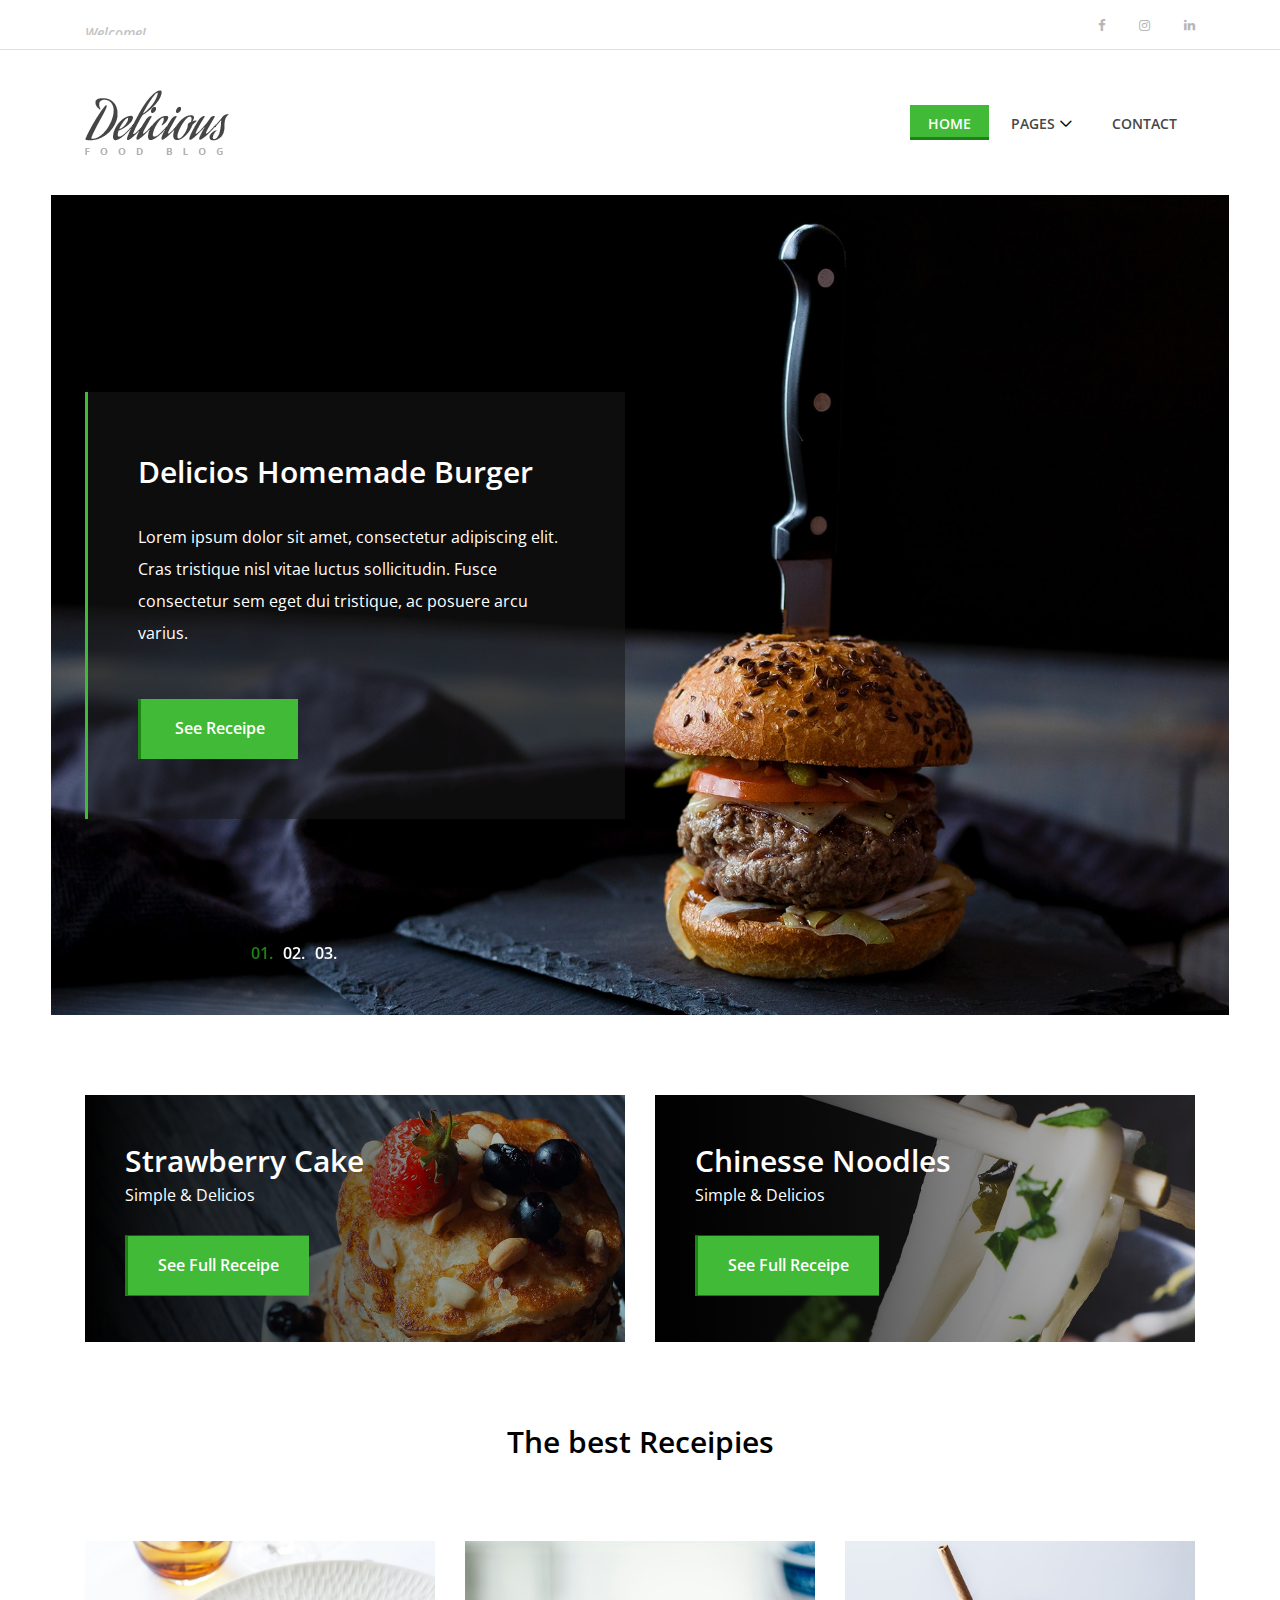
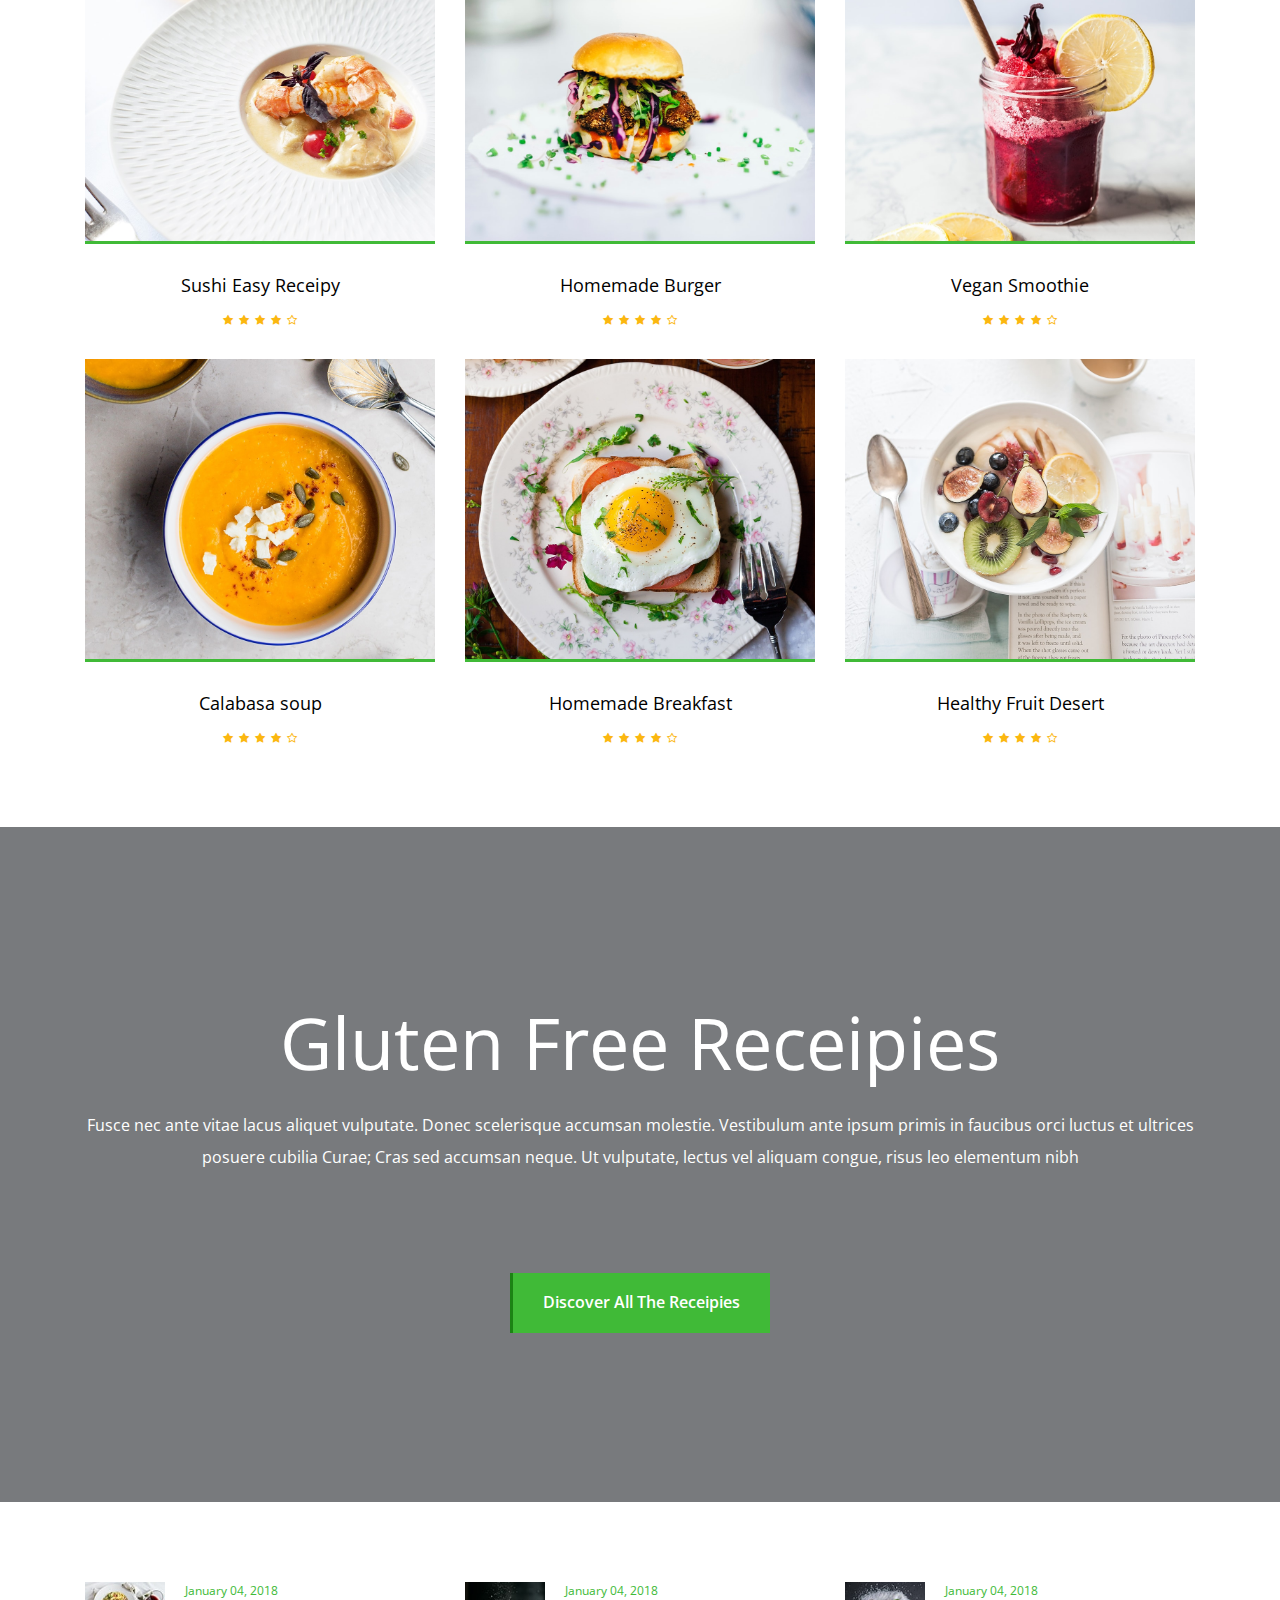
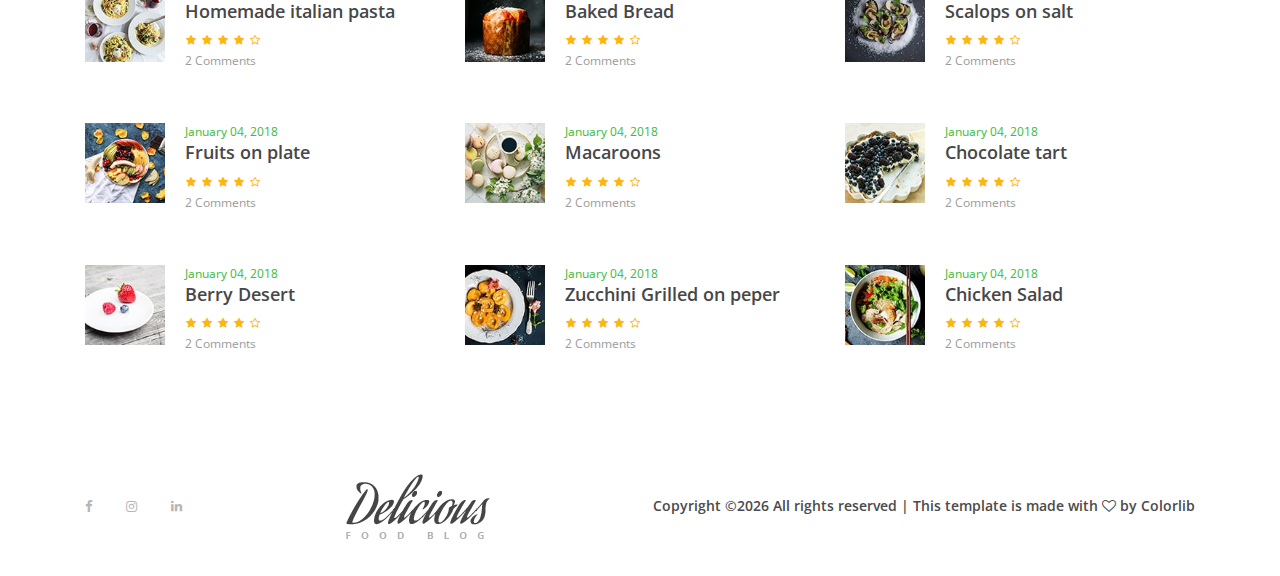
==== commit f5fbbe68: "customization. social links" ====
--- a/index.html
+++ b/index.html
@@ -3,13 +3,13 @@
 
 <head>
     <meta charset="UTF-8">
-    <meta name="description" content="">
+    <meta name="description" content="These are the foods I love along with the recipes to make them! Learn to cook everything from smoked meats to yummy deserts.">
     <meta http-equiv="X-UA-Compatible" content="IE=edge">
     <meta name="viewport" content="width=device-width, initial-scale=1, shrink-to-fit=no">
     <!-- The above 4 meta tags *must* come first in the head; any other head content must come *after* these tags -->
 
     <!-- Title -->
-    <title>Delicious - Food Blog Template | Home</title>
+    <title>Delicious - Food Blog | Home</title>
 
     <!-- Favicon -->
     <link rel="icon" href="img/core-img/favicon.ico">
@@ -55,9 +55,9 @@
                         <div class="breaking-news">
                             <div id="breakingNewsTicker" class="ticker">
                                 <ul>
-                                    <li><a href="#">Hello World!</a></li>
-                                    <li><a href="#">Welcome to Colorlib Family.</a></li>
-                                    <li><a href="#">Hello Delicious!</a></li>
+                                    <li><a href="#">Welcome!</a></li>
+                                    <li><a href="#">Cook amazing food!</a></li>
+                                    <li><a href="#">Learn new techniques!</a></li>
                                 </ul>
                             </div>
                         </div>
@@ -66,12 +66,9 @@
                     <!-- Top Social Info -->
                     <div class="col-12 col-sm-6">
                         <div class="top-social-info text-right">
-                            <a href="#"><i class="fa fa-pinterest" aria-hidden="true"></i></a>
-                            <a href="#"><i class="fa fa-facebook" aria-hidden="true"></i></a>
-                            <a href="#"><i class="fa fa-twitter" aria-hidden="true"></i></a>
-                            <a href="#"><i class="fa fa-dribbble" aria-hidden="true"></i></a>
-                            <a href="#"><i class="fa fa-behance" aria-hidden="true"></i></a>
-                            <a href="#"><i class="fa fa-linkedin" aria-hidden="true"></i></a>
+                            <a href="https://www.facebook.com/bcwik"><i class="fa fa-facebook" aria-hidden="true"></i></a>
+                            <a href="https://instagram.com/bcwik9/"><i class="fa fa-instagram" aria-hidden="true"></i></a>
+                            <a href="https://www.linkedin.com/in/ben-cwik-92150867/"><i class="fa fa-linkedin" aria-hidden="true"></i></a>
                         </div>
                     </div>
                 </div>
@@ -135,7 +132,7 @@
                                             </li>
                                         </ul>
                                     </li>
-                                    <li><a href="#">Mega Menu</a>
+                                    <li class="megamenu-wrapper"><a href="#">Mega Menu</a>
                                         <div class="megamenu">
                                             <ul class="single-mega cn-col-4">
                                                 <li class="title">Catagory</li>
@@ -172,8 +169,6 @@
                                             </div>
                                         </div>
                                     </li>
-                                    <li><a href="receipe-post.html">Receipies</a></li>
-                                    <li><a href="receipe-post.html">4 Vegans</a></li>
                                     <li><a href="contact.html">Contact</a></li>
                                 </ul>
 
@@ -784,12 +779,9 @@
                 <div class="col-12 h-100 d-flex flex-wrap align-items-center justify-content-between">
                     <!-- Footer Social Info -->
                     <div class="footer-social-info text-right">
-                        <a href="#"><i class="fa fa-pinterest" aria-hidden="true"></i></a>
-                        <a href="#"><i class="fa fa-facebook" aria-hidden="true"></i></a>
-                        <a href="#"><i class="fa fa-twitter" aria-hidden="true"></i></a>
-                        <a href="#"><i class="fa fa-dribbble" aria-hidden="true"></i></a>
-                        <a href="#"><i class="fa fa-behance" aria-hidden="true"></i></a>
-                        <a href="#"><i class="fa fa-linkedin" aria-hidden="true"></i></a>
+		      <a href="https://www.facebook.com/bcwik"><i class="fa fa-facebook" aria-hidden="true"></i></a>
+                      <a href="https://instagram.com/bcwik9/"><i class="fa fa-instagram" aria-hidden="true"></i></a>
+                      <a href="https://www.linkedin.com/in/ben-cwik-92150867/"><i class="fa fa-linkedin" aria-hidden="true"></i></a>
                     </div>
                     <!-- Footer Logo -->
                     <div class="footer-logo">
@@ -803,7 +795,7 @@
             </div>
         </div>
     </footer>
-    <!-- ##### Footer Area Start ##### -->
+    <!-- ##### Footer Area End ##### -->
 
     <!-- ##### All Javascript Files ##### -->
     <!-- jQuery-2.2.4 js -->
@@ -818,4 +810,4 @@
     <script src="js/active.js"></script>
 </body>
 
-</html>+</html>
--- a/style.css
+++ b/style.css
@@ -504,6 +504,7 @@
           color: #ffffff; }
     .header-area .delicious-main-menu .classynav .search-btn {
       color: #b6b6b6;
+      display: none;
       margin-left: 150px;
       cursor: pointer;
       -webkit-transition-duration: 500ms;
@@ -629,6 +630,10 @@
   .breakpoint-on .classynav ul li.megamenu-item > a::after {
     top: 10px; } }
 
+.megamenu-wrapper {
+  display: none !important;
+}
+
 /* :: 7.0 Top Catagory Area */
 .single-top-catagory {
   position: relative;
@@ -777,6 +782,10 @@
     margin-bottom: 0;
     color: #9b9b9b; }
 
+.quote-subscribe-adds {
+  display: none;
+}
+
 /* :: 11.0 Quote Area */
 .quote-area {
   position: relative;
@@ -826,6 +835,7 @@
         font-size: 20px; } }
 
 .newsletter-form {
+  display: none;
   padding: 30px 15px 100px; }
   .newsletter-form form input {
     width: 100%;
@@ -1115,6 +1125,7 @@
 
 .follow-us-instagram {
   position: relative;
+  display: none;
   z-index: 1;
   border-top: 1px solid #dcdcdc; }
   .follow-us-instagram h5 {
@@ -1212,6 +1223,10 @@
   font-size: 18px;
   text-align: center; }
 
+.contact-area {
+  display: none;
+}
+
 /* :: 18.0 Contact Area CSS */
 .map-area {
   position: relative;
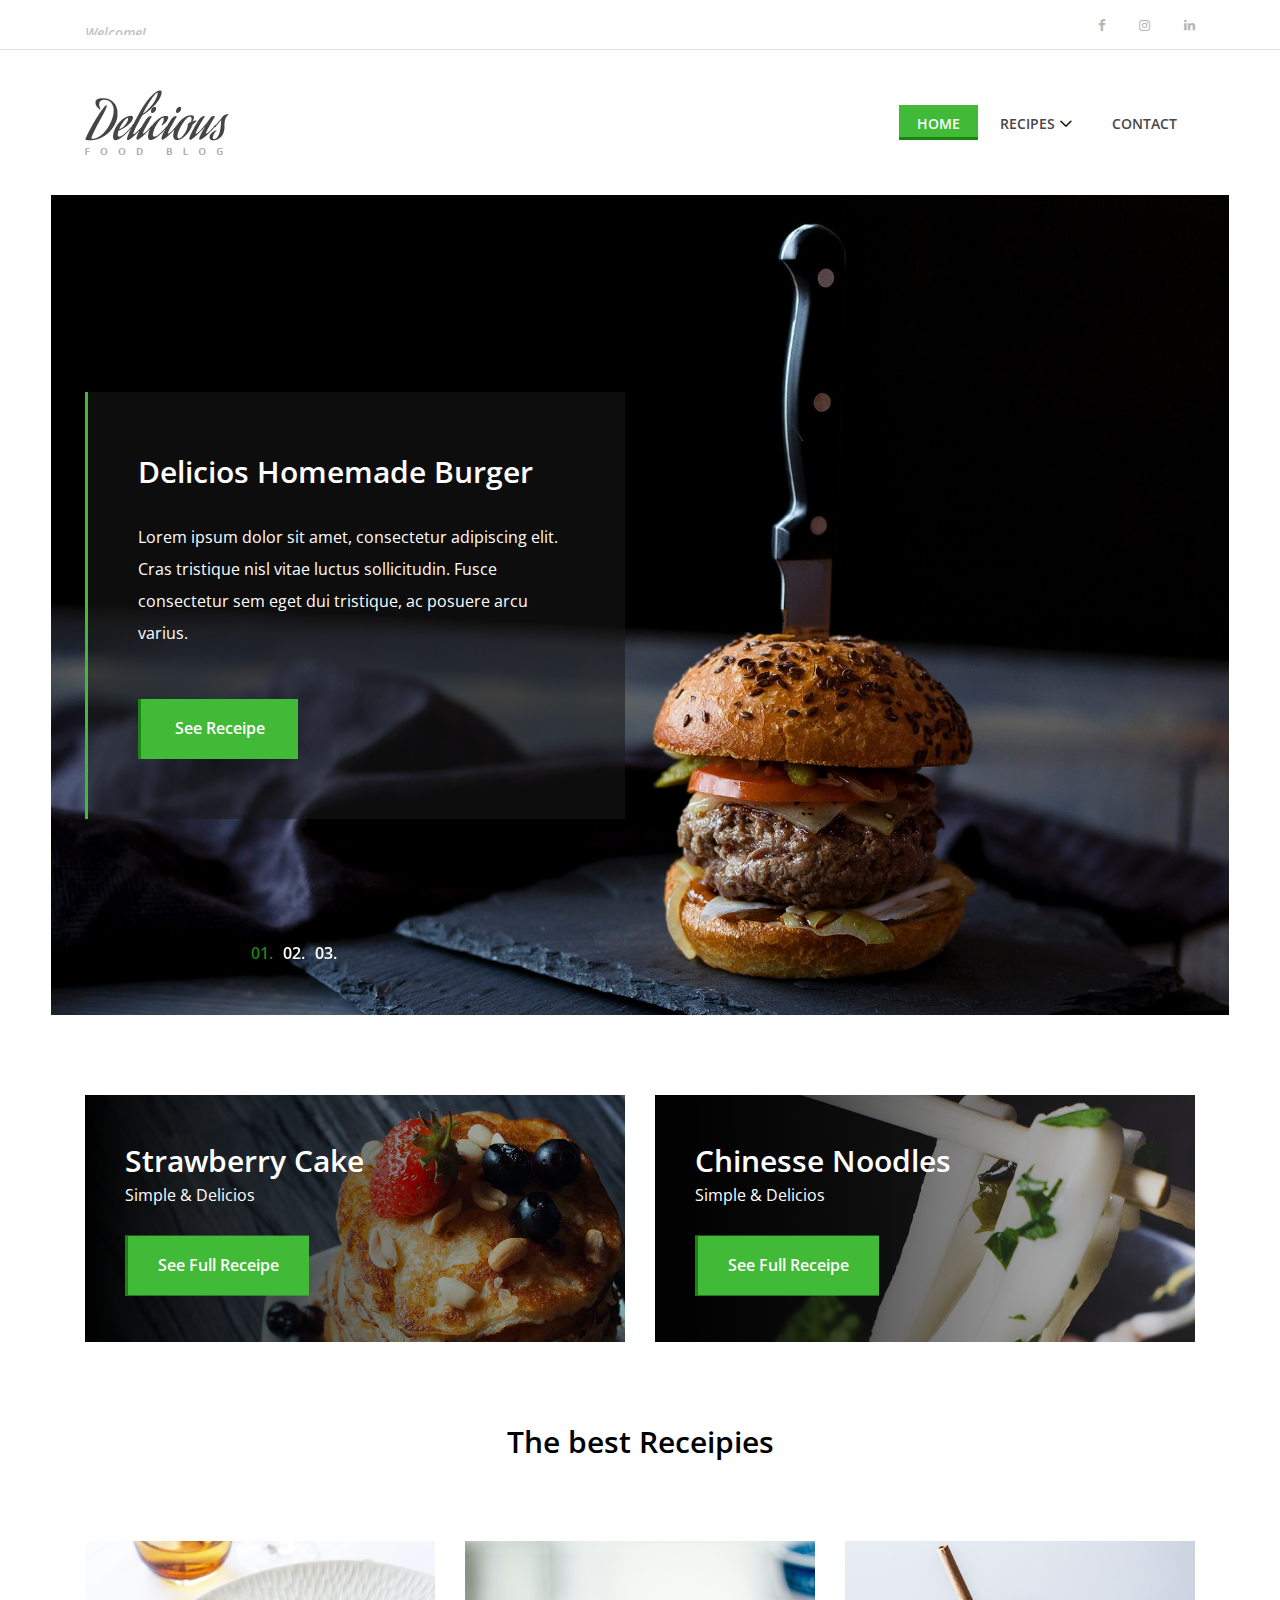
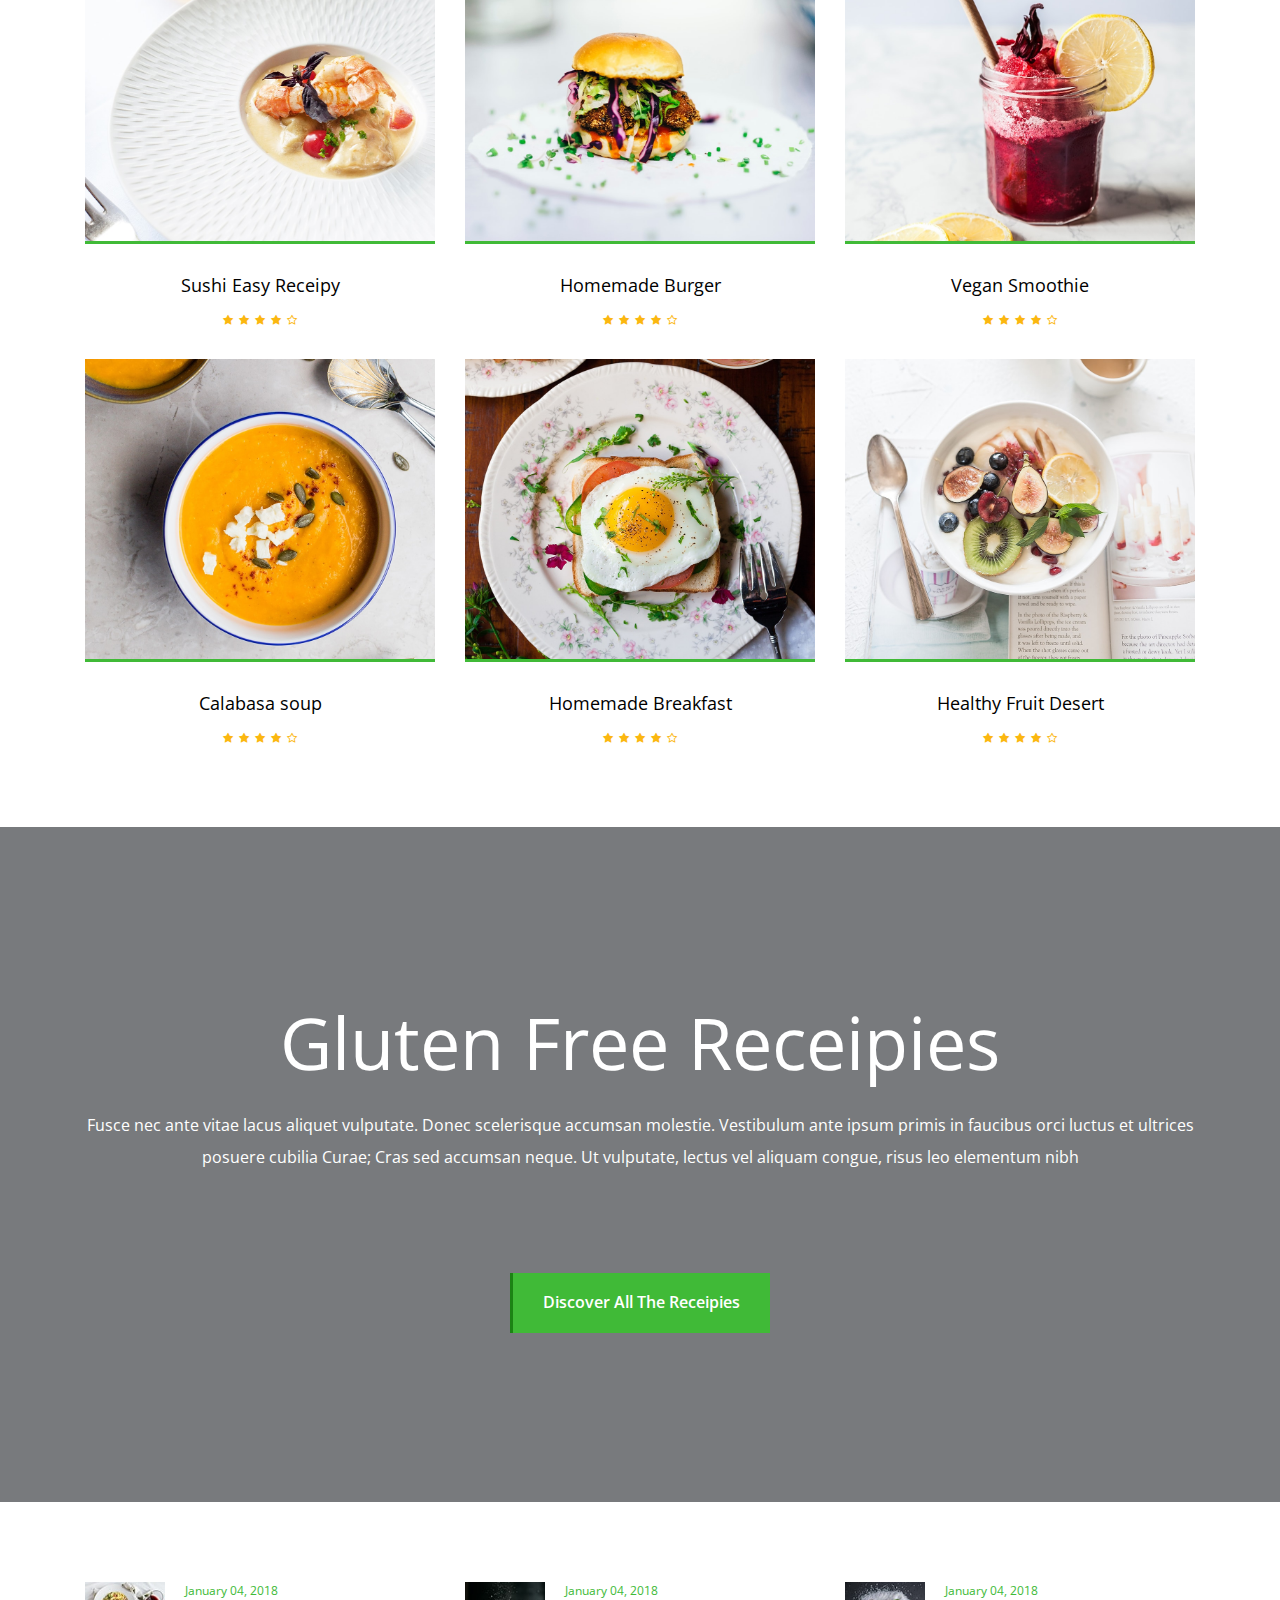
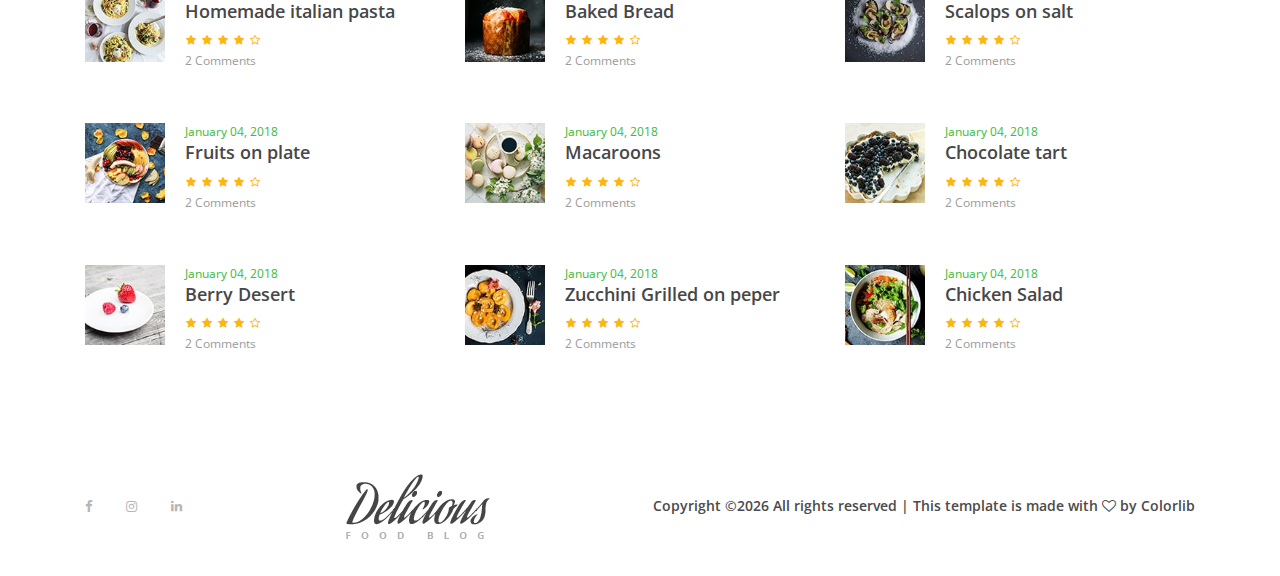
==== commit 3fafe32f: "clean up recipe post" ====
--- a/index.html
+++ b/index.html
@@ -102,34 +102,9 @@
                             <div class="classynav">
                                 <ul>
                                     <li class="active"><a href="index.html">Home</a></li>
-                                    <li><a href="#">Pages</a>
+                                    <li><a href="#">Recipes</a>
                                         <ul class="dropdown">
-                                            <li><a href="index.html">Home</a></li>
-                                            <li><a href="about.html">About Us</a></li>
-                                            <li><a href="blog-post.html">Blog Post</a></li>
                                             <li><a href="receipe-post.html">Receipe Post</a></li>
-                                            <li><a href="contact.html">Contact</a></li>
-                                            <li><a href="elements.html">Elements</a></li>
-                                            <li><a href="#">Dropdown</a>
-                                                <ul class="dropdown">
-                                                    <li><a href="index.html">Home</a></li>
-                                                    <li><a href="about.html">About Us</a></li>
-                                                    <li><a href="blog-post.html">Blog Post</a></li>
-                                                    <li><a href="receipe-post.html">Receipe Post</a></li>
-                                                    <li><a href="contact.html">Contact</a></li>
-                                                    <li><a href="elements.html">Elements</a></li>
-                                                    <li><a href="#">Dropdown</a>
-                                                        <ul class="dropdown">
-                                                            <li><a href="index.html">Home</a></li>
-                                                            <li><a href="about.html">About Us</a></li>
-                                                            <li><a href="blog-post.html">Blog Post</a></li>
-                                                            <li><a href="receipe-post.html">Receipe Post</a></li>
-                                                            <li><a href="contact.html">Contact</a></li>
-                                                            <li><a href="elements.html">Elements</a></li>
-                                                        </ul>
-                                                    </li>
-                                                </ul>
-                                            </li>
                                         </ul>
                                     </li>
                                     <li class="megamenu-wrapper"><a href="#">Mega Menu</a>
--- a/style.css
+++ b/style.css
@@ -681,6 +681,10 @@
         .single-top-catagory .top-cta-content h6 {
           margin-bottom: 10px; } }
 
+.receipe-post-search, .leave-a-comment {
+  display: none;
+}
+      
 /* :: 8.0 Best Receipe Area */
 .best-receipe-area {
   position: relative;
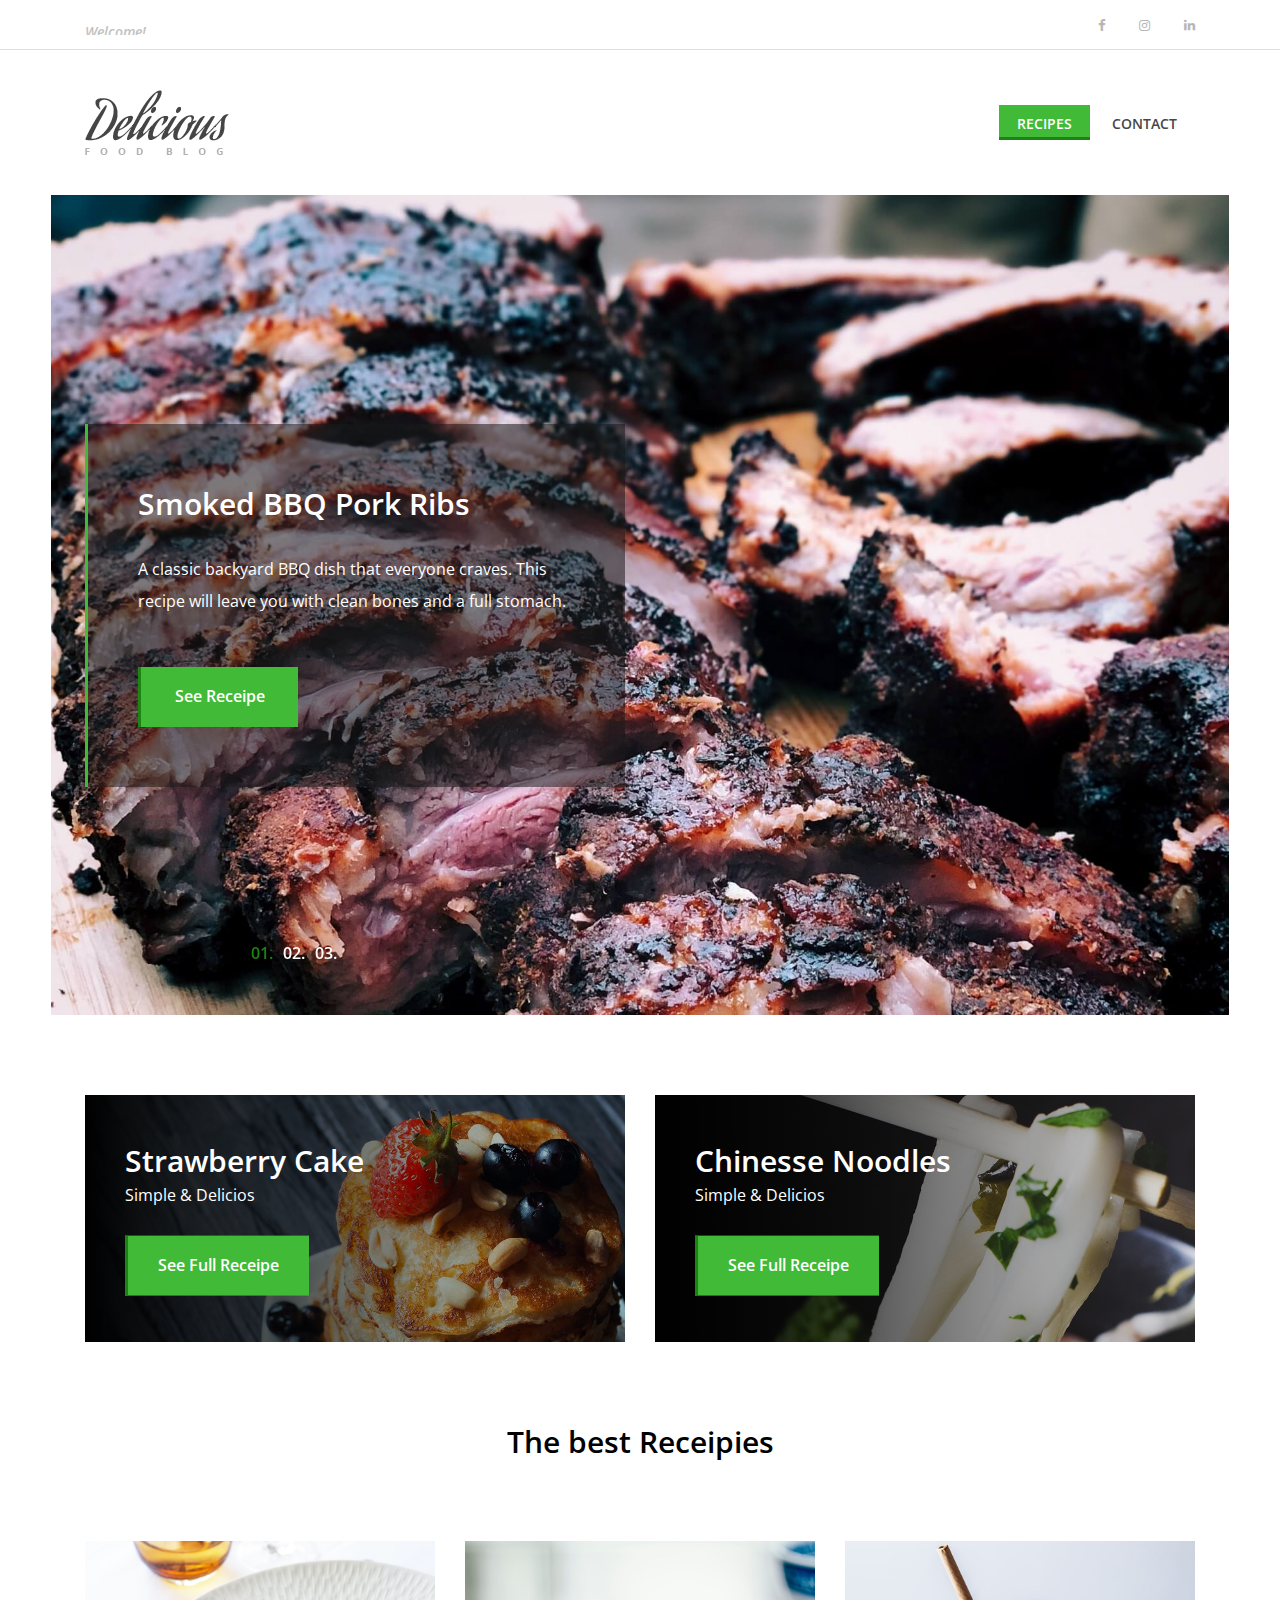
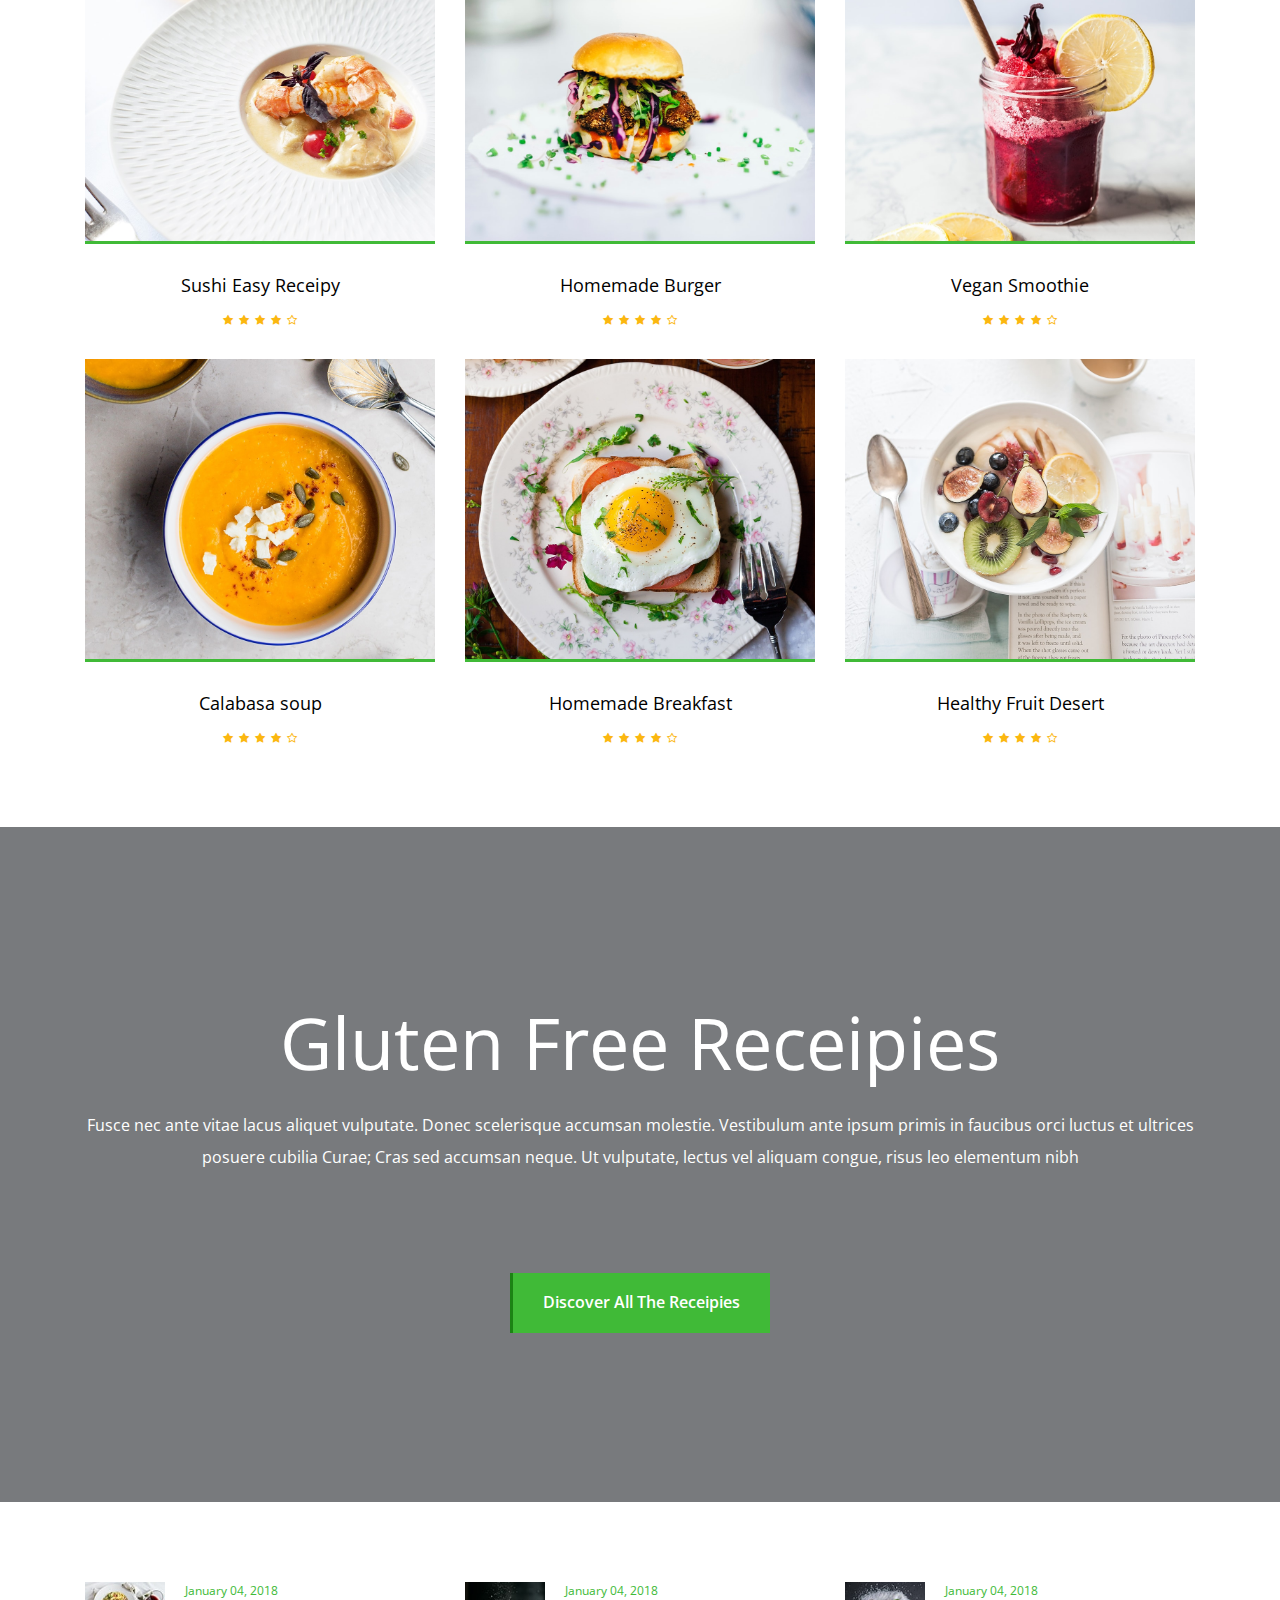
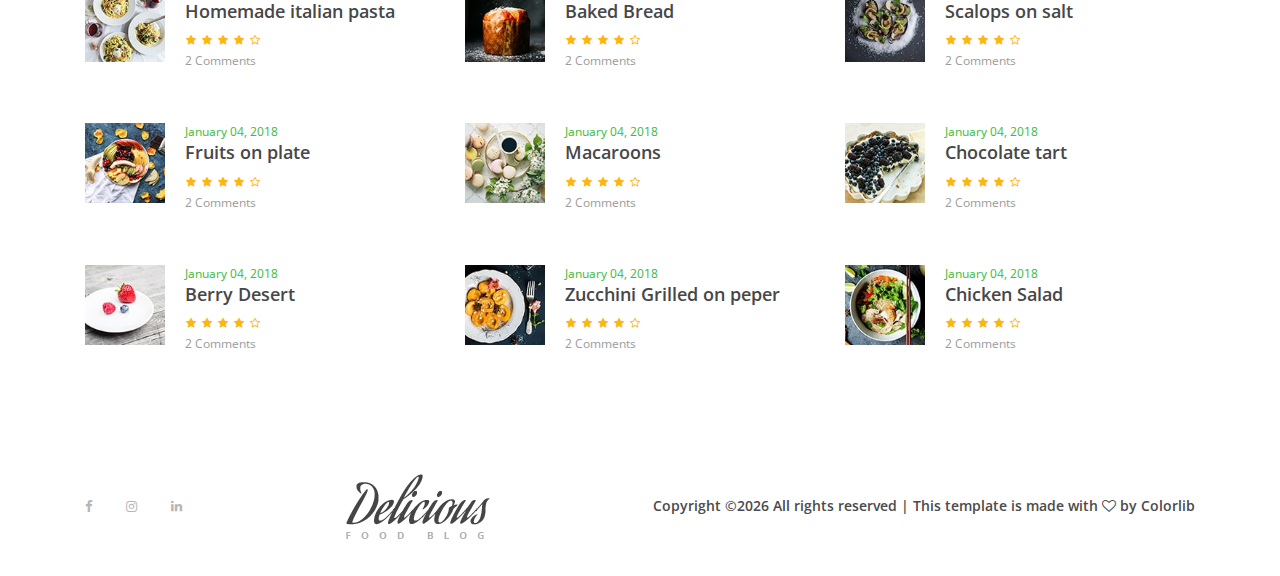
==== commit 0b4ff39a: "first recipe! ribs" ====
--- a/index.html
+++ b/index.html
@@ -101,12 +101,7 @@
                             <!-- Nav Start -->
                             <div class="classynav">
                                 <ul>
-                                    <li class="active"><a href="index.html">Home</a></li>
-                                    <li><a href="#">Recipes</a>
-                                        <ul class="dropdown">
-                                            <li><a href="receipe-post.html">Receipe Post</a></li>
-                                        </ul>
-                                    </li>
+                                    <li class="active"><a href="index.html">Recipes</a></li>
                                     <li class="megamenu-wrapper"><a href="#">Mega Menu</a>
                                         <div class="megamenu">
                                             <ul class="single-mega cn-col-4">
@@ -166,14 +161,14 @@
     <section class="hero-area">
         <div class="hero-slides owl-carousel">
             <!-- Single Hero Slide -->
-            <div class="single-hero-slide bg-img" style="background-image: url(img/bg-img/bg1.jpg);">
+            <div class="single-hero-slide bg-img" style="background-image: url(img/bg-img/ribs1.jpg);">
                 <div class="container h-100">
                     <div class="row h-100 align-items-center">
                         <div class="col-12 col-md-9 col-lg-7 col-xl-6">
                             <div class="hero-slides-content" data-animation="fadeInUp" data-delay="100ms">
-                                <h2 data-animation="fadeInUp" data-delay="300ms">Delicios Homemade Burger</h2>
-                                <p data-animation="fadeInUp" data-delay="700ms">Lorem ipsum dolor sit amet, consectetur adipiscing elit. Cras tristique nisl vitae luctus sollicitudin. Fusce consectetur sem eget dui tristique, ac posuere arcu varius.</p>
-                                <a href="#" class="btn delicious-btn" data-animation="fadeInUp" data-delay="1000ms">See Receipe</a>
+                                <h2 data-animation="fadeInUp" data-delay="300ms">Smoked BBQ Pork Ribs</h2>
+                                <p data-animation="fadeInUp" data-delay="700ms">A classic backyard BBQ dish that everyone craves. This recipe will leave you with clean bones and a full stomach.</p>
+                                <a href="recipes/pork/smoked-bbq-ribs-recipe.html" class="btn delicious-btn" data-animation="fadeInUp" data-delay="1000ms">See Receipe</a>
                             </div>
                         </div>
                     </div>
